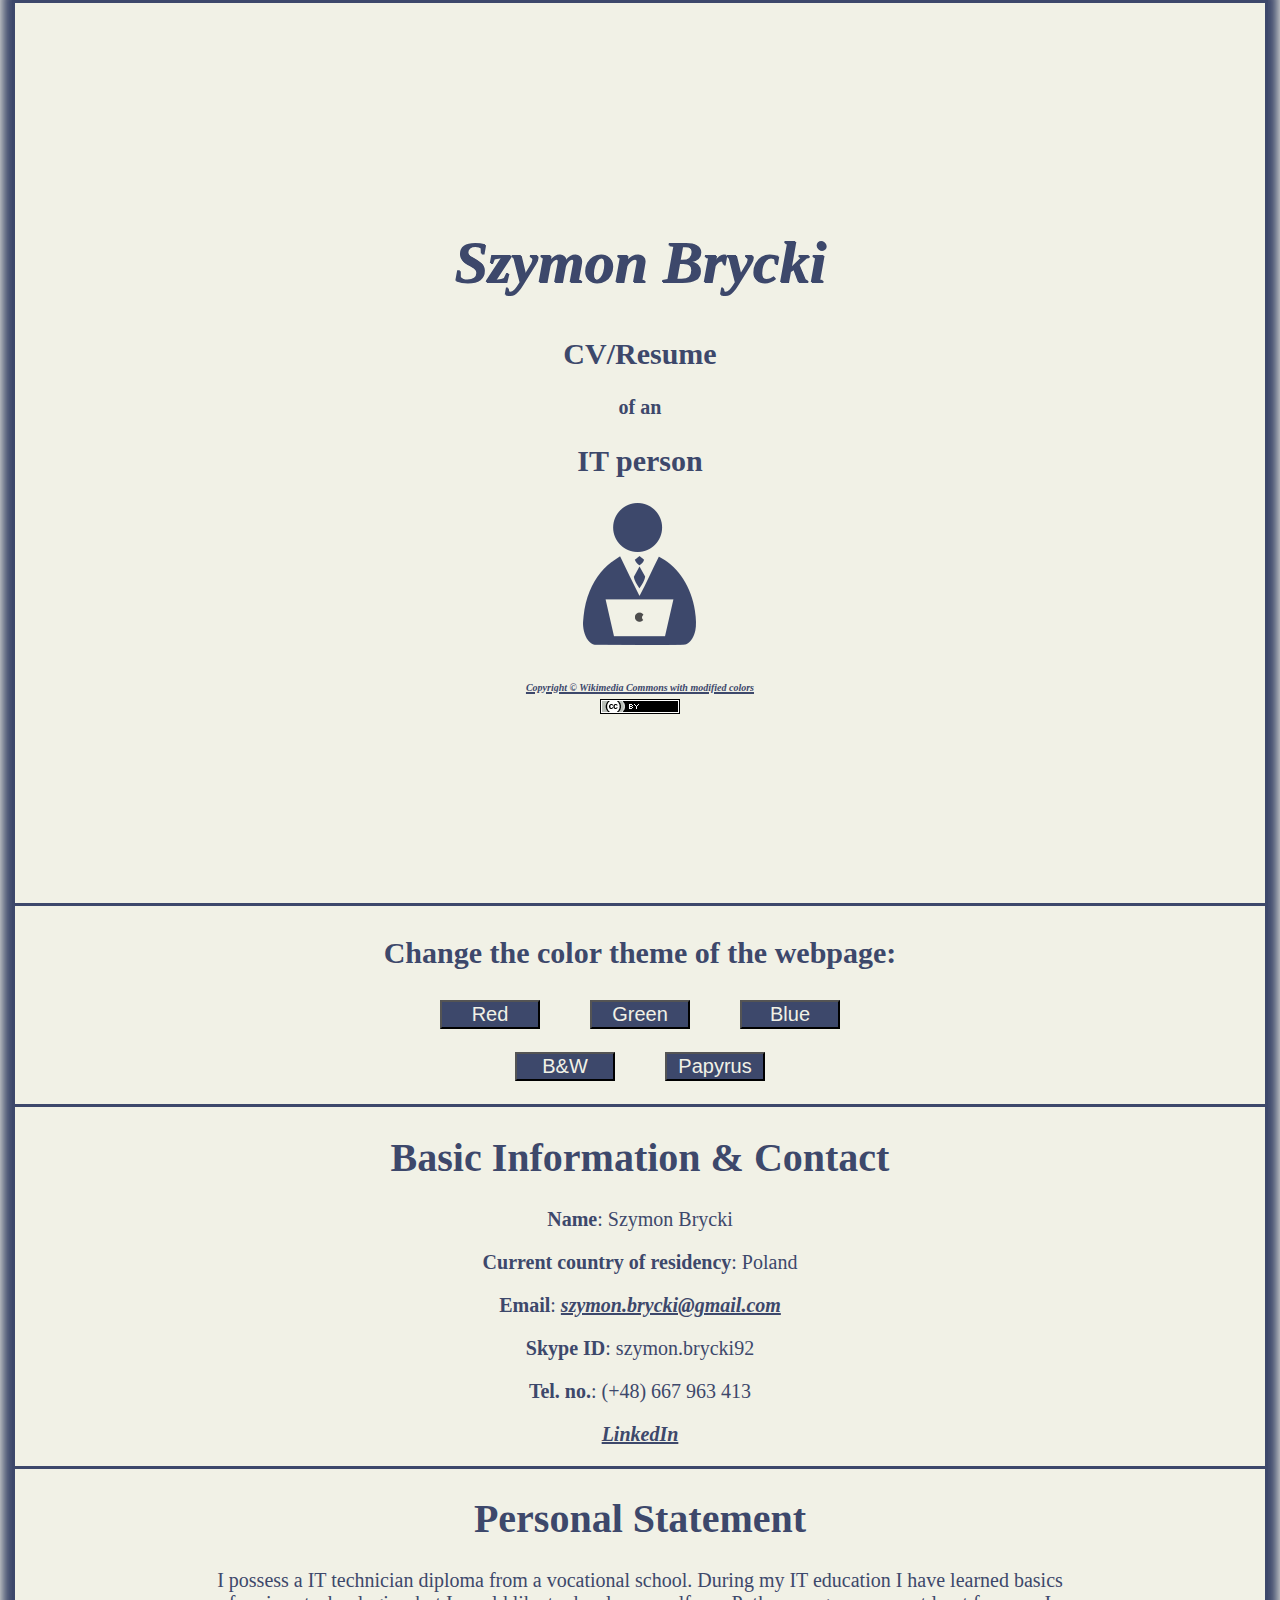
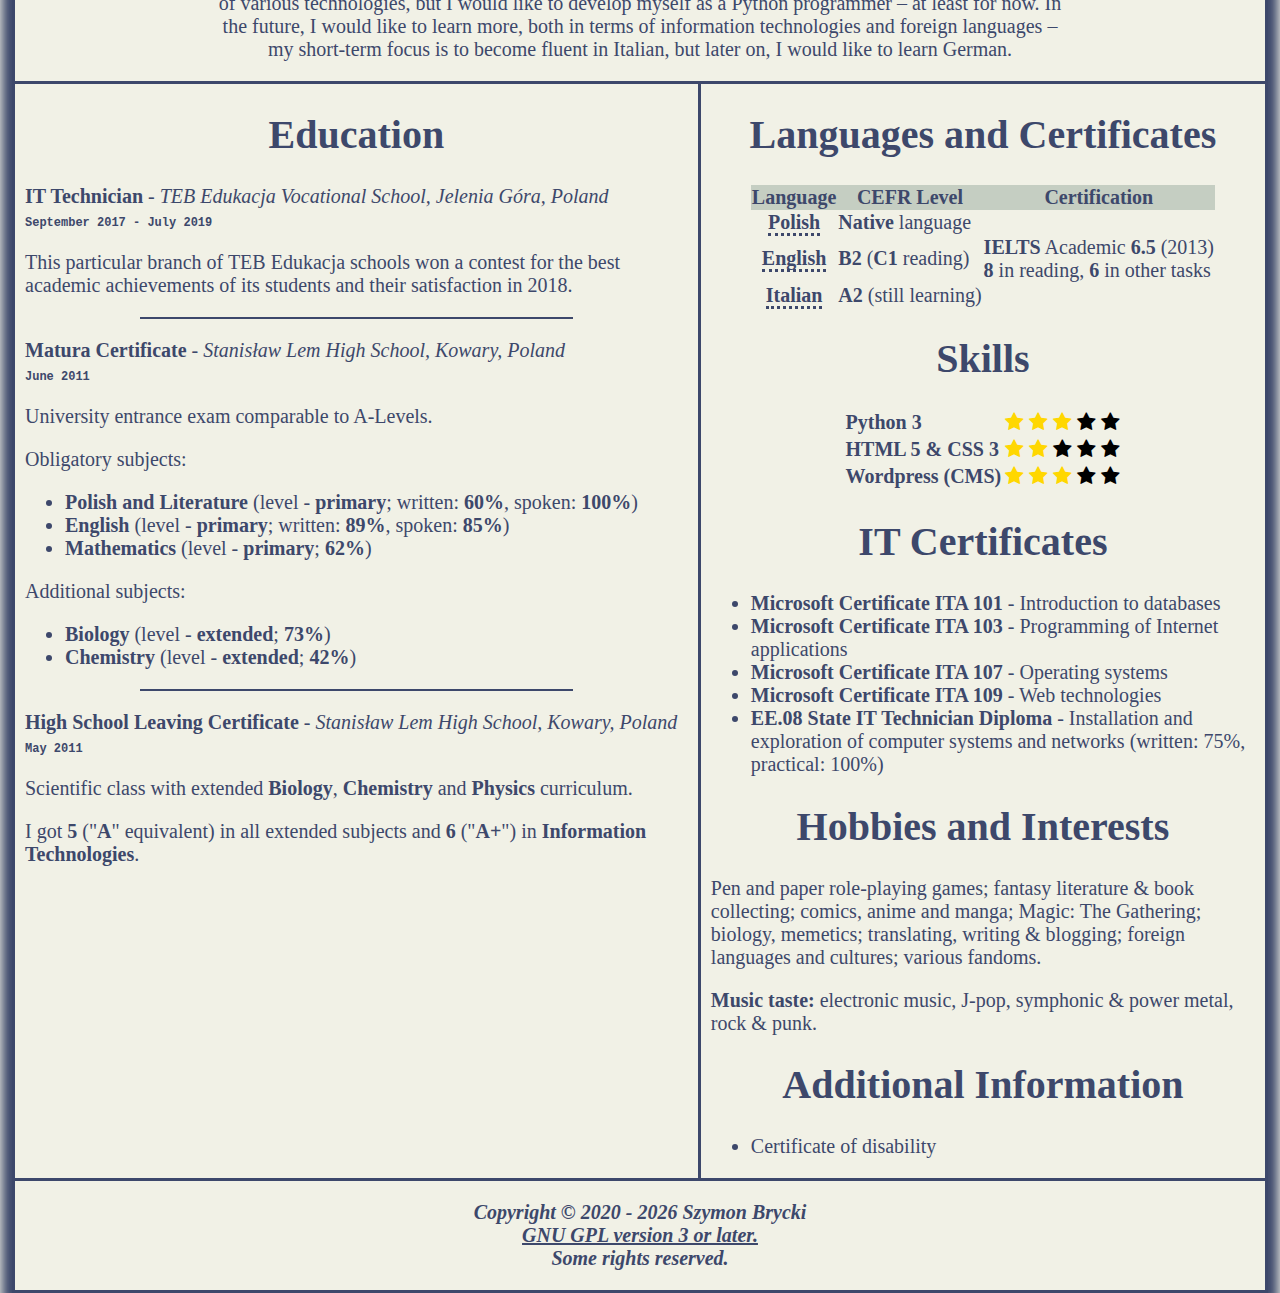
==== index.html @ acac0c93 "Ver 1.12.2" ====
<!DOCTYPE html>
<html lang="en">
	
	<head>
	
		<meta charset="UTF-8">
		<meta name="author" content="Szymon Brycki">
		
		<title>Szymon Brycki - CV/Resume</title>
		<meta name="description" content="Szymon Brycki's CV/resume and website">
		<meta name="keywords" content="CV, Resume, Szymon Brycki, IT person, IT technician, IT, computing, programming">
		
		<meta name="viewport" content="width=device-width, initial-scale=1.0">
		
		<link rel="stylesheet" href="style.css">
		<link rel="shortcut icon" href="IMG/favicon.png">
	
	</head>
	
	<body>
		
		<div class="auto-div">
			<div class="myheader">
				<div class="myheader2">
					<h1>Szymon Brycki</h1>
					<h2>CV/Resume</h2>
					<p><b>of an</b></p>
					<h2>IT person</h2> 
					<img id="myImage" src="IMG/Employee_good_colors_v2.png">
					<br>
					<br>
					<a href="https://commons.wikimedia.org/wiki/File:Employee.svg"><span class="small-text">Copyright © Wikimedia Commons with modified colors</span></a>
					<br>
					<a href="https://creativecommons.org/licenses/by/4.0/"><img src="IMG/license.png"></a>
				</div>
			</div>
			
			<div class="buttons">
				
				<h2><p align="center">Change the color theme of the webpage:</p></h2>
				
				<div class="buttons-center">
	 
					<button class="myButton" id="RedButton" onclick="changeRed()">Red</button></button>
					<button class="myButton" id="GreenButton" onclick="changeGreen()">Green</button>
					<button class="myButton" id="BlueButton" onclick="changeBlue()">Blue</button>

				</div>
				
				<br>
				
				<div class="buttons-center">
				
					<button class="myButton" id="BWButton" onclick="changeBW()">B&amp;W</button>
					<button class="myButton" id="PapyrusButton" onclick="changePapyrus()">Papyrus</button>
				
				</div>
				
				<script>
				
					function changeRed()
					{
						document.documentElement.style.setProperty('--bcolor', '#FFF4F3');
						document.documentElement.style.setProperty('--fcolor', '#800020');
						document.documentElement.style.setProperty('--thcolor', '#FF8588');
						document.getElementById("myImage").src = "IMG/Employee_good_colors_v_red.png";
					}
					
					function changeGreen()
					{
						document.documentElement.style.setProperty('--bcolor', '#DFF8D5');
						document.documentElement.style.setProperty('--fcolor', '#006400');
						document.documentElement.style.setProperty('--thcolor', '#00E600');
						document.getElementById("myImage").src = "IMG/Employee_good_colors_v_green.png";
					}
					
					function changeBlue()
					{
						document.documentElement.style.setProperty('--bcolor', '#F1F1E6');
						document.documentElement.style.setProperty('--fcolor', '#3D486B');
						document.documentElement.style.setProperty('--thcolor', '#C5CEC2');
						document.getElementById("myImage").src = "IMG/Employee_good_colors_v_blue.png";
					}
					
					function changeBW()
					{
						document.documentElement.style.setProperty('--bcolor', 'white');
						document.documentElement.style.setProperty('--fcolor', 'black');
						document.documentElement.style.setProperty('--thcolor', 'lightgray');
						document.getElementById("myImage").src = "IMG/Employee_good_colors_vBW.png";
					}
					
					function changePapyrus()
					{
						document.documentElement.style.setProperty('--bcolor', '#ffff67');
						document.documentElement.style.setProperty('--fcolor', '#606060'); 
						document.documentElement.style.setProperty('--thcolor', '#f1f286');
						document.getElementById("myImage").src = "IMG/Employee_good_colors_v_papyrus.png";
					}
				</script>
				
				<br>
			
			</div>
			
			<div class="basic-info">
				<h1 align="center">Basic Information & Contact</h1>
				
				<div align="center">
					<p><b>Name</b>: Szymon Brycki</p>
					<p><b>Current country of residency</b>: Poland</p>
					<p><b>Email</b>: <a href="mailto:szymon.brycki@gmail.com">szymon.brycki@gmail.com</a></p>
					<p><b>Skype ID</b>: szymon.brycki92 </p>
					<p><b>Tel. no.</b>: (+48) 667 963 413 </p> 
					<p><b><a href="https://www.linkedin.com/in/szymon-brycki-3bb90572/">LinkedIn</a></b></p>
				</div>
			</div>

			<div class="career-goals">
				<h1>Personal Statement</h1>
				<p>I possess a IT technician diploma from a vocational school. During my IT education I have learned basics of various technologies, but I would like to develop myself as a Python programmer – at least for now. In the future, I would like to learn more, both in terms of information technologies and foreign languages – my short-term focus is to become fluent in Italian, but later on, I would like to learn German.</p>
			</div>   
			
			<div class="container">
					<div id="main-part" class="divs-equal">
						<div class="div-padding">
							<h1>Education</h1>
							<p><b>IT Technician</b> - <i>TEB Edukacja Vocational School, Jelenia Góra, Poland</i><br>
							<span class="span-date">September 2017 - July 2019</span></p>
							<p>This particular branch of TEB Edukacja schools won a contest for the best academic achievements of its students and their satisfaction in 2018.</p>
							<hr>
							<p><b>Matura Certificate</b> - <i>Stanisław Lem High School, Kowary, Poland</i><br>
							<span class="span-date">June 2011</span></p>
							<p>University entrance exam comparable to A-Levels.<p>
							<p> Obligatory subjects:</p>
							<ul>
								<li><b>Polish and Literature</b> (level - <b>primary</b>; written: <b>60%</b>, spoken: <b>100%</b>)</li>
								<li><b>English</b> (level - <b>primary</b>; written: <b>89%</b>, spoken: <b>85%</b>)</li>
								<li><b>Mathematics</b> (level - <b>primary</b>; <b>62%</b>)</li>
							</ul>
							<p>Additional subjects:</p>
							<ul>
								<li><b>Biology</b> (level - <b>extended</b>; <b>73%</b>) </li>
								<li><b>Chemistry</b> (level - <b>extended</b>; <b>42%</b>)</li>
							</ul>
							<hr>
							<p><b>High School Leaving Certificate</b> - <i>Stanisław Lem High School, Kowary, Poland</i><br>
							<span class="span-date">May 2011</span></p>
							<p>Scientific class with extended <b>Biology</b>, <b>Chemistry</b> and <b>Physics</b> curriculum.</p>
							<p>I got <b>5</b> ("<b>A</b>" equivalent) in all extended subjects and <b>6</b> ("<b>A+</b>") in <b>Information Technologies</b>.</p>
							<!--BELOW GOES TEXT-->
						</div>
					</div>

					<div id="additional-part" class="divs-equal">
						<div class="div-padding">
							<h1>Languages and Certificates</h1>
							
							<!-- td order: language, CEFR, (possible) certificates -->
							<table class="center-table no-space">
								<tr>
									<th class="center-inside-table"><b>Language</b></th>
									<th class="center-inside-table"><b>CEFR Level</b></th>
									<th class="center-inside-table"><b>Certification</b></th>
								</tr>
								<tr>
									<td class="center-inside-table"><b><span class="language-info" title="I know approximatelly 40 000 words.">Polish</span></b></td>
									<td><b>Native</b> language</td>
									<td> </td>
								</tr>
								<tr>
									<td class="center-inside-table"><b><span class="language-info" title="Actively I know around 7 000 - 8 000 words. When it comes to reading, I understand slightly more than 10 000.">English</span></b></td>
									<td><b>B2</b> (<b>C1</b> reading)</td>
									<td><b>IELTS</b> Academic <b>6.5</b> (2013) <br> <b>8</b> in reading, <b>6</b> in other tasks</td>
								</tr>
								<tr>
									<td class="center-inside-table"><b><span class="language-info" title="I know circa 1 000 most common words.">Italian</span></b></td>
									<td><b>A2</b> (still learning)</td>
									<td> </td>
								</tr>
							</table>
							
							<h1>Skills</h1>
	
							<table class="center-table">
								<tr>
									<td><b>Python 3</b></td>
									<td>
										<span class="fa fa-star checked"></span>
										<span class="fa fa-star checked"></span>
										<span class="fa fa-star checked"></span>
										<span class="fa fa-star"></span>
										<span class="fa fa-star"></span> 
									</td>
								</tr>
								<tr>
									<td><b>HTML 5 & CSS 3</b></td>
									<td>
										<span class="fa fa-star checked"></span>
										<span class="fa fa-star checked"></span>
										<span class="fa fa-star"></span>
										<span class="fa fa-star"></span>
										<span class="fa fa-star"></span>
									</td>
								</tr>
								<tr>
									<td><b>Wordpress (CMS)</b></td>
									<td>
										<span class="fa fa-star checked"></span>
										<span class="fa fa-star checked"></span>
										<span class="fa fa-star checked"></span>
										<span class="fa fa-star"></span>
										<span class="fa fa-star"></span>
									</td>
								</tr>
							</table>

							
							<h1>IT Certificates</h1>
							<ul>
								<li><b>Microsoft Certificate ITA 101</b> - Introduction to databases</li>
								<li><b>Microsoft Certificate ITA 103</b> - Programming of Internet applications</li>
								<li><b>Microsoft Certificate ITA 107</b> - Operating systems</li>
								<li><b>Microsoft Certificate ITA 109</b> - Web technologies</li>
								<li><b>EE.08 State IT Technician Diploma</b> - Installation and exploration of computer systems and networks (written: 75%, practical: 100%)</li>
							</ul>
							
							<h1>Hobbies and Interests</h1>
							<p>Pen and paper role-playing games; fantasy literature & book collecting; comics, anime and manga; Magic: The Gathering; biology, memetics; translating, writing & blogging; foreign languages and cultures; various fandoms.</p>
							<p><b>Music taste:</b> electronic music, J-pop, symphonic & power metal, rock & punk.</p>
							
							<h1>Additional Information</h1>
							<ul>
								<li>Certificate of disability</li>
							</ul>
							
						</div>	
					</div>
				 
			</div>
			
			<div class="break">
				
			</div>
			
			<div class="copyrights">
				<p>Copyright © 2020 - <script> data = new Date(); document.write(data.getFullYear());</script> Szymon Brycki
				<br>
				<a href="https://github.com/SzymonBrycki/My-CV">GNU GPL version 3 or later.</a>
				<br>				
				Some rights reserved. </p>
			</div>
			
		</div>		
		
	</body>
</html>
---- style.css ----
@import "https://cdnjs.cloudflare.com/ajax/libs/font-awesome/4.7.0/css/font-awesome.min.css";

:root
{
	/* background color */
	--bcolor: #F1F1E6;
	/* front color */
	--fcolor: #3D486B;
	/* th (table header) color */
	--thcolor: #C5CEC2;
}

body
{
	background-color: var(--bcolor);
	color: var(--fcolor);
	margin: 0;
	padding: 0;
	font-size: 20px;
}

.auto-div
{
	margin-left: auto;
	margin-right: auto;
	width: 1250px;
	border: 3px solid var(--fcolor);
	box-shadow: 0 0 10px 10px var(--fcolor);
}

h1
{
	text-align: center;
}

a:link
{
	color: var(--fcolor);
	font-weight: bold;
	font-style: italic;
}

a:visited
{
	color: var(--fcolor);
}

.small-text
{
	font-size: 10px;
}

hr
{
	border: 1px solid var(--fcolor);
	width: 65%;
	
}

div.myheader
{
	text-align: center;
	top: 0; 
	right: 0;
	left: 0;
	min-height: 100vh;
	display: flex;
	align-items: center;
	justify-content: center;
}
	
div.myheader2
{
	max-width: 75vh;
}

div.myheader h1
{
	font-style: italic;
	font-weight: bold;
	font-size: 60px;
	text-shadow: 1px 1px var(--fcolor);
}

.center-span
{
	text-align: center;
}

.copyrights
{
	border-top-style: solid;
	border-top-color: var(--fcolor);
	border-top-width: 3px;
	text-align: center;
	font-weight: bold;
	font-style: italic;
	width: 100%;
	
}

.career-goals
{
	text-align: center;
	
	border-bottom-style: solid;
	border-bottom-color: var(--fcolor);
	border-bottom-width: 3px;
	
	padding-left: 200px;
	padding-right: 200px;
}

.basic-info
{
	border-top-style: solid;
	border-top-color: var(--fcolor);
	border-top-width: 3px;
	
	border-bottom-style: solid;
	border-bottom-color: var(--fcolor);
	border-bottom-width: 3px;
}

.container
{
	display: table;
	border-collapse: separate;
}

.divs-equal
{
	display: table-cell;
}

.div-padding
{
	padding-left: 10px;
	padding-right: 10px;
}

#main-part
{
	width: 55vw;
	border-right-style: solid;
	border-right-color: var(--fcolor);
	border-right-width: 3px;
	height: 100vh;
}

#additional-part
{
	width: 45vw;
	height: 100vh;
}

.span-date
{
	font-family: Courier New;
	font-size: 12px;
	font-weight: bold;
}

table.no-space
{
	border-spacing: 0; 
	border-collapse: collapse;
}

.center-table
{
	margin-left: auto;
	margin-right: auto;
}

th
{
	background-color: var(--thcolor);
}

.center-inside-table
{
	text-align: center;
}

.fa-star
{
	color: black;
}

.checked
{
	color: gold;
}

.language-info
{
	cursor: help;
	border-bottom-width: 3px;
	border-bottom-style: dotted;
	border-bottom-color: var(--fcolor);
}

.buttons
{
	border-top-style: solid;
	border-top-color: var(--fcolor);
	border-top-width: 3px;
}

.buttons-center
{
	display: flex;
	align-items: center;
	justify-content: center;
	margin-left: auto;
	margin-right: auto;
}

.myButton
{
	background-color: var(--fcolor);
	color: var(--bcolor);
	
	font-size: 20px;
	
	margin-left: 25px;
	margin-right: 25px;
	
	width: 100px;
}

.myButton:hover
{
	background-color: var(--bcolor);
	color: var(--fcolor);
}

footer
{
	flex: 0 0 300px;
}

.break
{
	width: 100%;
	background-color: var(--bcolor);
	bottom: 0px;

}

/*
 * *****************************************
 *  !!! MOBILE BELOW !!!
 * *****************************************
 * */

@media only screen and (max-width: 800px)
{
	.auto-div
	{
		margin-left: none;
		margin-right: none;
		width: auto;
		border: none;
		box-shadow: none;
	}

	div.myheader h1
	{
		font-size: 9vw;
	}

	div.myheader h2
	{
		font-size: 5vw;
	}
	
	.container
	{
		display: flex;
		flex-direction: column;
	}
	
	#main-part
	{
		width: 100vw;
		border-right-style: none;
		height: auto;
	}
	
	#additional-part
	{
		width: 100vw;
		height: auto;
	}
	
	.career-goals
	{
		padding-left: 10px;
		padding-right: 10px;
	}
	
	.copyrights
    {
        bottom: 0px;
        width: 100%;
    }
}	
	
@media only screen and (min-width: 801px) and (max-width: 1249px)
{
	.auto-div
	{
		margin-left: none;
		margin-right: none;
		width: auto;
	}
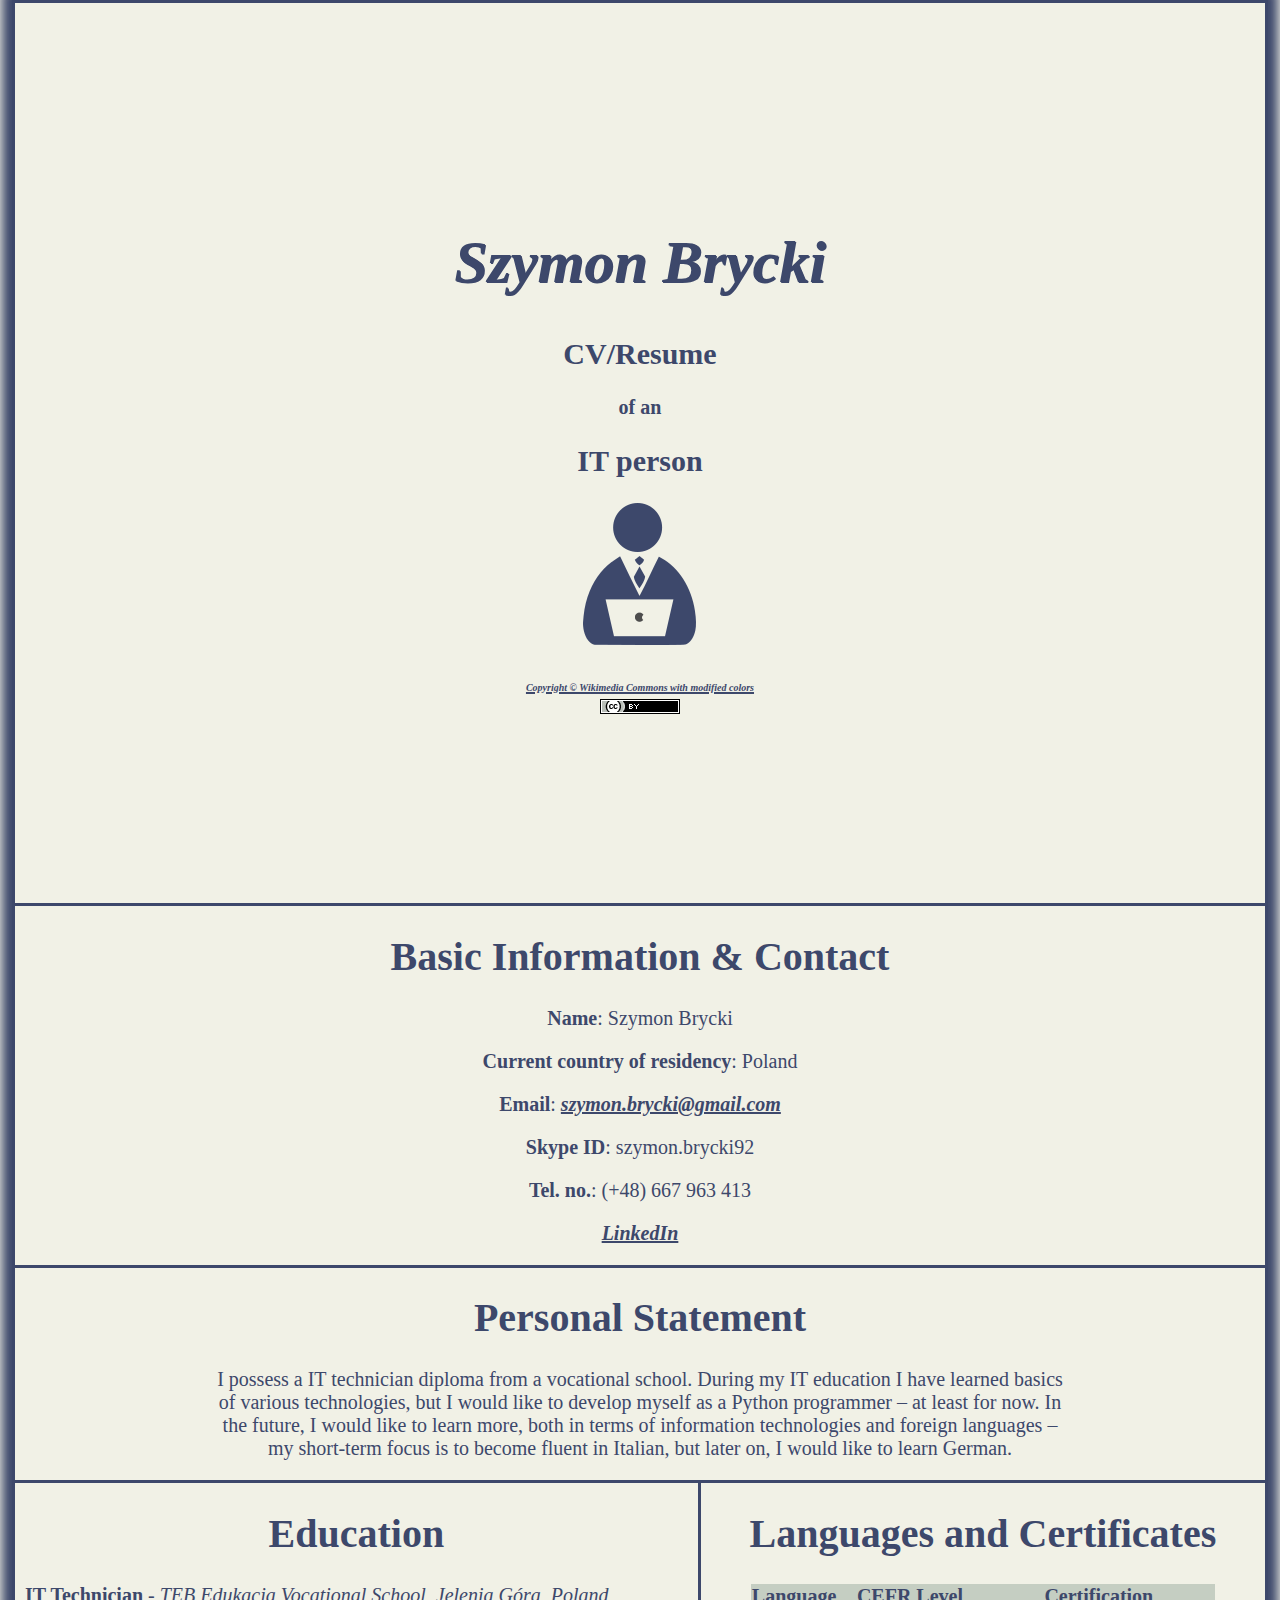
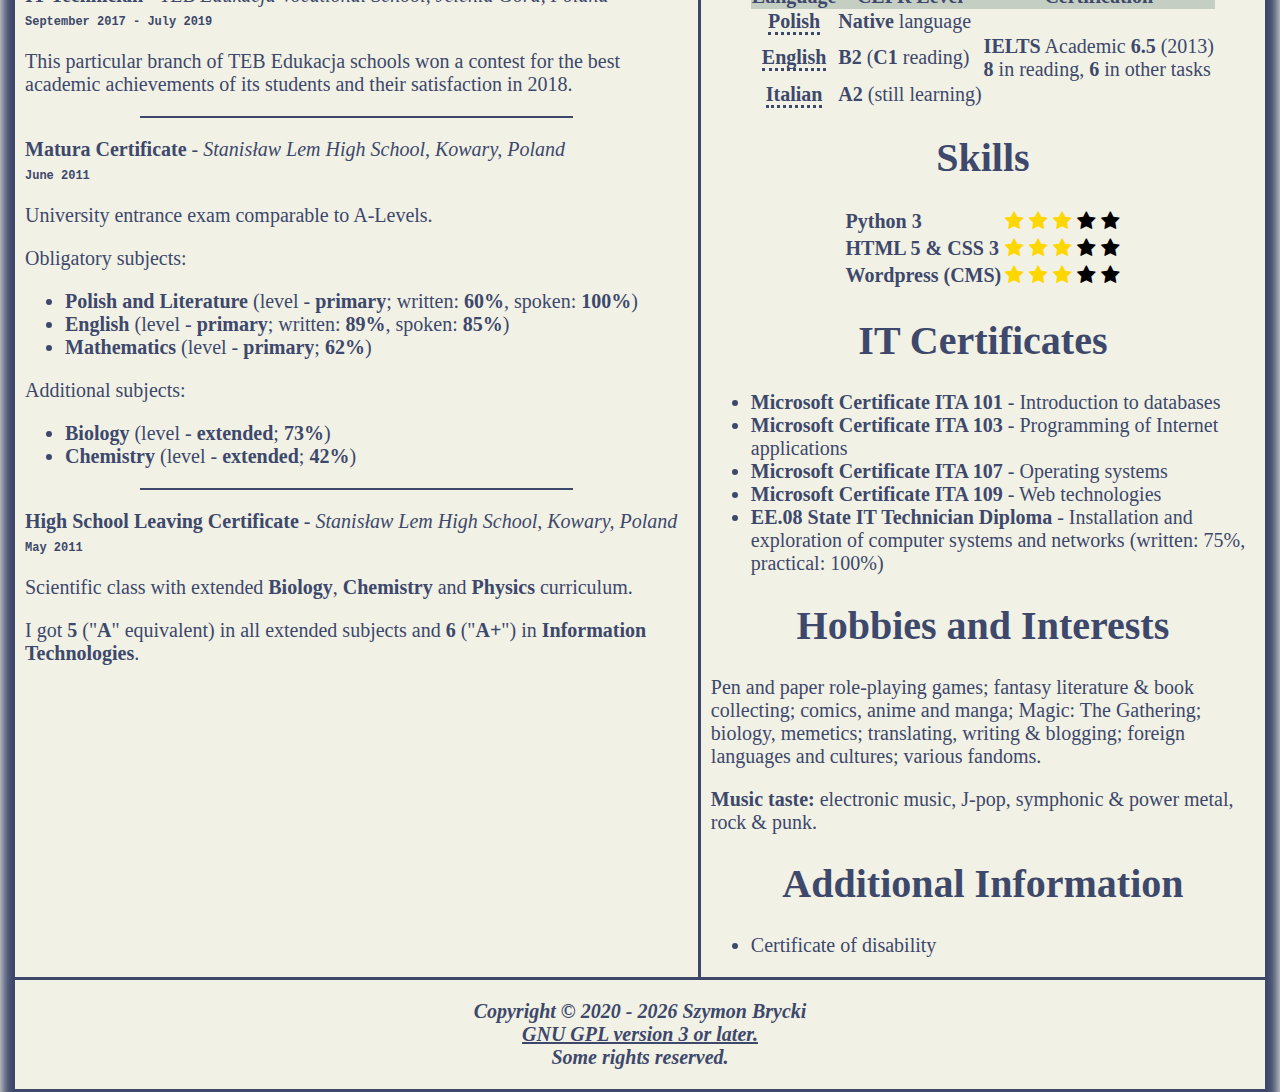
==== commit cb2284e4: "Add files via upload" ====
--- a/index.html
+++ b/index.html
@@ -35,6 +35,7 @@
 				</div>
 			</div>
 			
+			<!--
 			<div class="buttons">
 				
 				<h2><p align="center">Change the color theme of the webpage:</p></h2>
@@ -102,6 +103,7 @@
 				<br>
 			
 			</div>
+			-->
 			
 			<div class="basic-info">
 				<h1 align="center">Basic Information & Contact</h1>
@@ -169,7 +171,7 @@
 									<td> </td>
 								</tr>
 								<tr>
-									<td class="center-inside-table"><b><span class="language-info" title="Actively I know around 7 000 - 8 000 words. When it comes to reading, I understand slightly more than 10 000.">English</span></b></td>
+									<td class="center-inside-table"><b><span class="language-info" title="Actively I know around 7 000 - 8 000 words. When it comes to reading, I understand slightly more than 15 000.">English</span></b></td>
 									<td><b>B2</b> (<b>C1</b> reading)</td>
 									<td><b>IELTS</b> Academic <b>6.5</b> (2013) <br> <b>8</b> in reading, <b>6</b> in other tasks</td>
 								</tr>
@@ -198,7 +200,7 @@
 									<td>
 										<span class="fa fa-star checked"></span>
 										<span class="fa fa-star checked"></span>
-										<span class="fa fa-star"></span>
+										<span class="fa fa-star checked"></span>
 										<span class="fa fa-star"></span>
 										<span class="fa fa-star"></span>
 									</td>
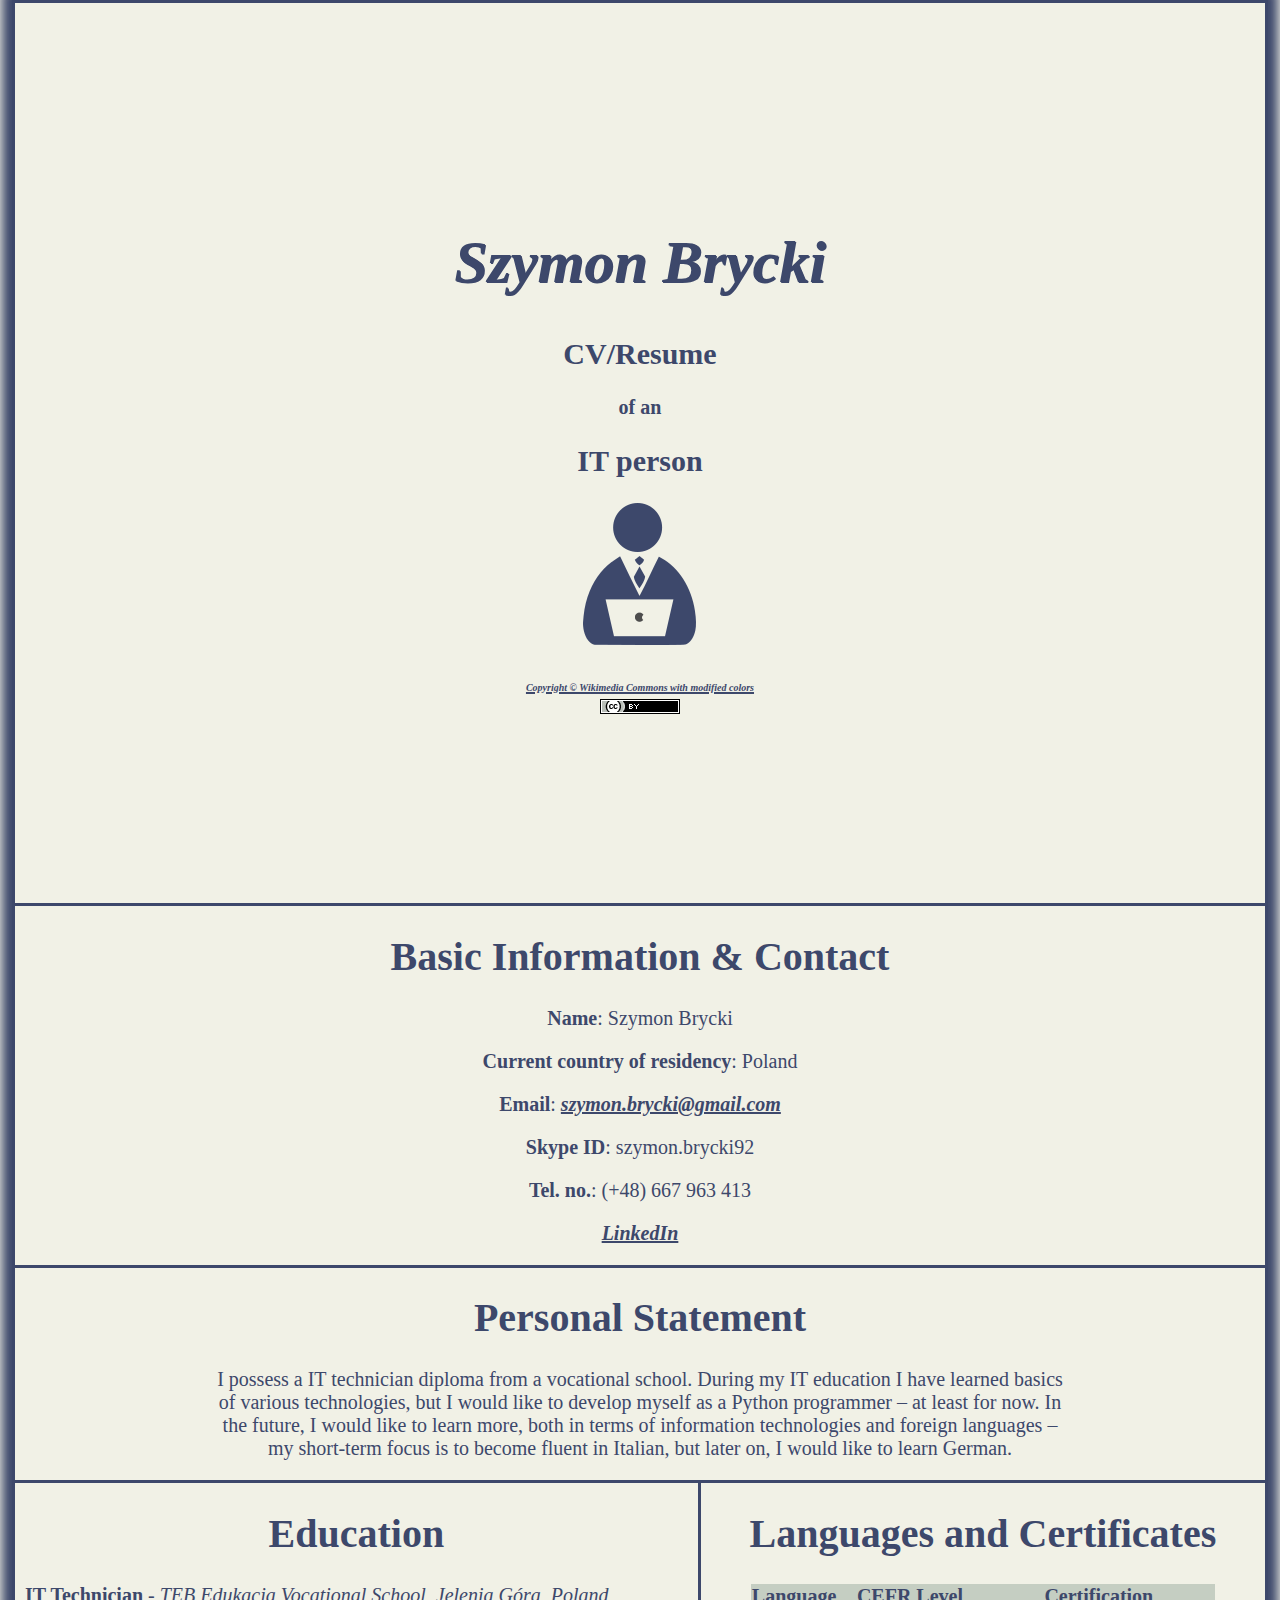
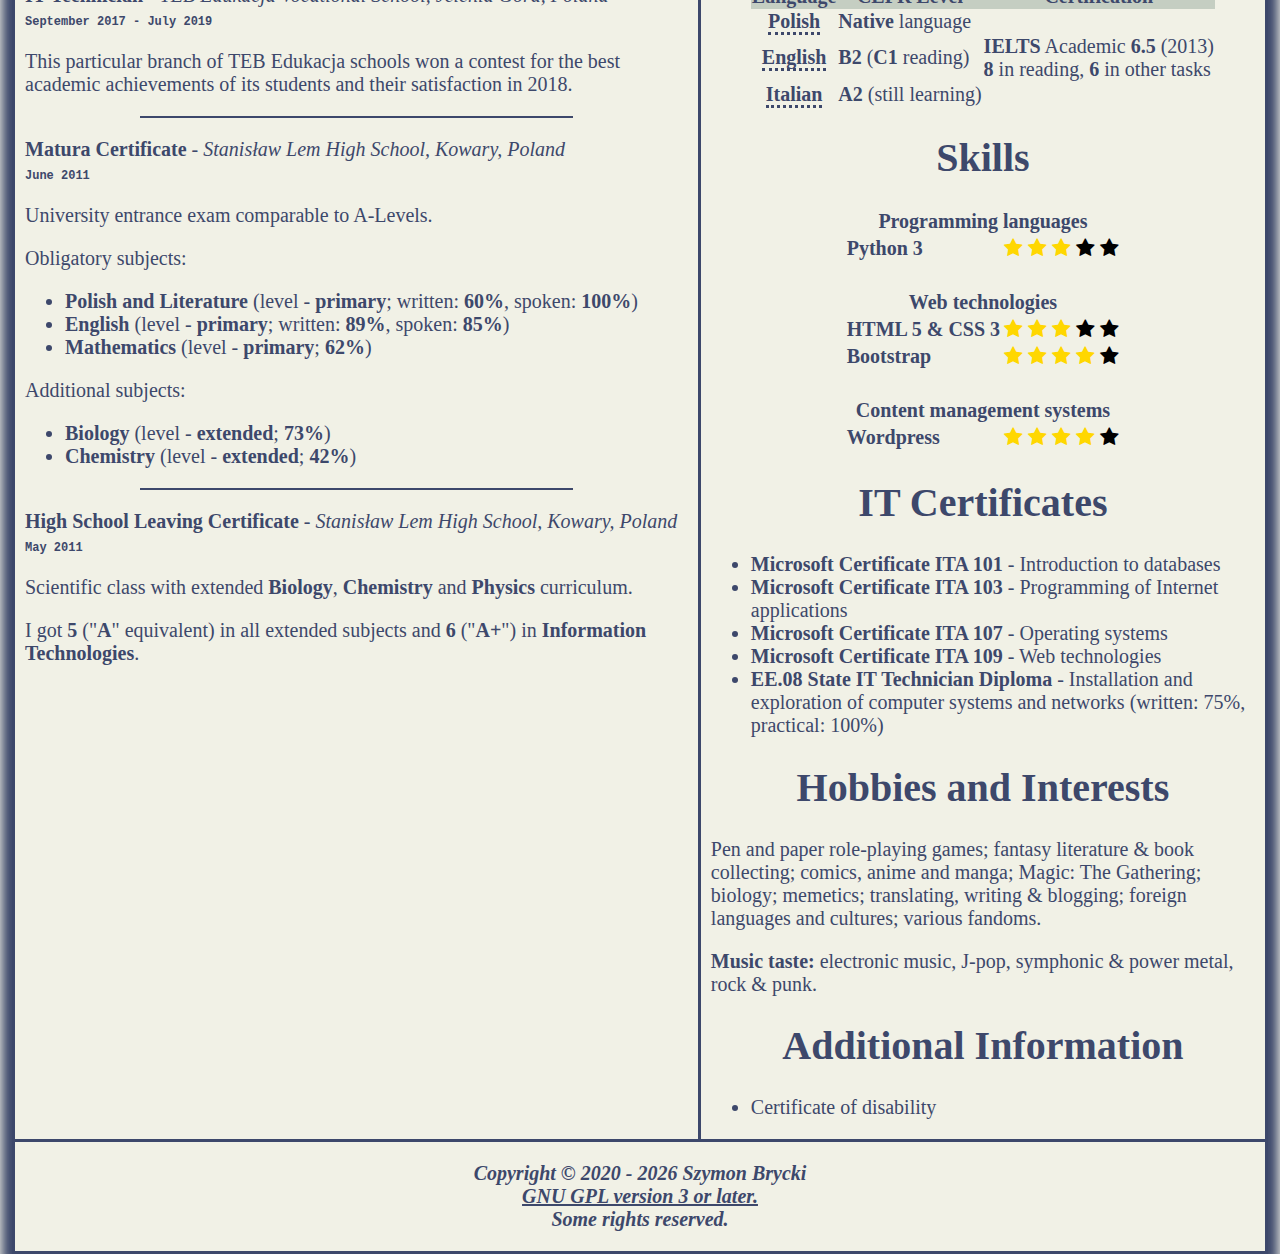
==== commit 1bc88772: "Ver 1.12.3" ====
--- a/index.html
+++ b/index.html
@@ -185,6 +185,11 @@
 							<h1>Skills</h1>
 	
 							<table class="center-table">
+								
+								<tr>
+									<td colspan="2" class="table-center-text"><b>Programming languages</b></td>
+								</tr>
+								
 								<tr>
 									<td><b>Python 3</b></td>
 									<td>
@@ -195,6 +200,15 @@
 										<span class="fa fa-star"></span> 
 									</td>
 								</tr>
+								
+								<tr>
+									<td><br></td>
+								</tr>
+								
+								<tr>
+									<td colspan="2" class="table-center-text"><b>Web technologies</b></td>
+								</tr>
+								
 								<tr>
 									<td><b>HTML 5 & CSS 3</b></td>
 									<td>
@@ -205,16 +219,37 @@
 										<span class="fa fa-star"></span>
 									</td>
 								</tr>
-								<tr>
-									<td><b>Wordpress (CMS)</b></td>
-									<td>
-										<span class="fa fa-star checked"></span>
-										<span class="fa fa-star checked"></span>
-										<span class="fa fa-star checked"></span>
-										<span class="fa fa-star"></span>
-										<span class="fa fa-star"></span>
-									</td>
-								</tr>
+								
+								<tr>
+									<td><b>Bootstrap</b></td>
+									<td>
+										<span class="fa fa-star checked"></span>
+										<span class="fa fa-star checked"></span>
+										<span class="fa fa-star checked"></span>
+										<span class="fa fa-star checked"></span>
+										<span class="fa fa-star"></span>
+									</td>
+								</tr>
+								
+								<tr>
+									<td><br></td>
+								</tr>
+								
+								<tr>
+									<td colspan="2" class="table-center-text"><b>Content management systems</b></td>
+								</tr>
+								
+								<tr>
+									<td><b>Wordpress</b></td>
+									<td>
+										<span class="fa fa-star checked"></span>
+										<span class="fa fa-star checked"></span>
+										<span class="fa fa-star checked"></span>
+										<span class="fa fa-star checked"></span>
+										<span class="fa fa-star"></span>
+									</td>
+								</tr>
+								
 							</table>
 
 							
@@ -228,7 +263,7 @@
 							</ul>
 							
 							<h1>Hobbies and Interests</h1>
-							<p>Pen and paper role-playing games; fantasy literature & book collecting; comics, anime and manga; Magic: The Gathering; biology, memetics; translating, writing & blogging; foreign languages and cultures; various fandoms.</p>
+							<p>Pen and paper role-playing games; fantasy literature & book collecting; comics, anime and manga; Magic: The Gathering; biology; memetics; translating, writing & blogging; foreign languages and cultures; various fandoms.</p>
 							<p><b>Music taste:</b> electronic music, J-pop, symphonic & power metal, rock & punk.</p>
 							
 							<h1>Additional Information</h1>
--- a/style.css
+++ b/style.css
@@ -249,6 +249,28 @@
 
 }
 
+.table-center-text
+{
+	text-align: center;
+}
+
+/*
+ *******************************************
+ * !!! SCROLLBAR BELOW !!!
+ *******************************************  
+ *  */
+
+*::-webkit-scrollbar-thumb
+{
+	background-color: var(--fcolor);
+	border-radius: 10px;
+}
+
+*::-webkit-scrollbar-track
+{
+	background-color: var(--bcolor);
+}
+
 /*
  * *****************************************
  *  !!! MOBILE BELOW !!!
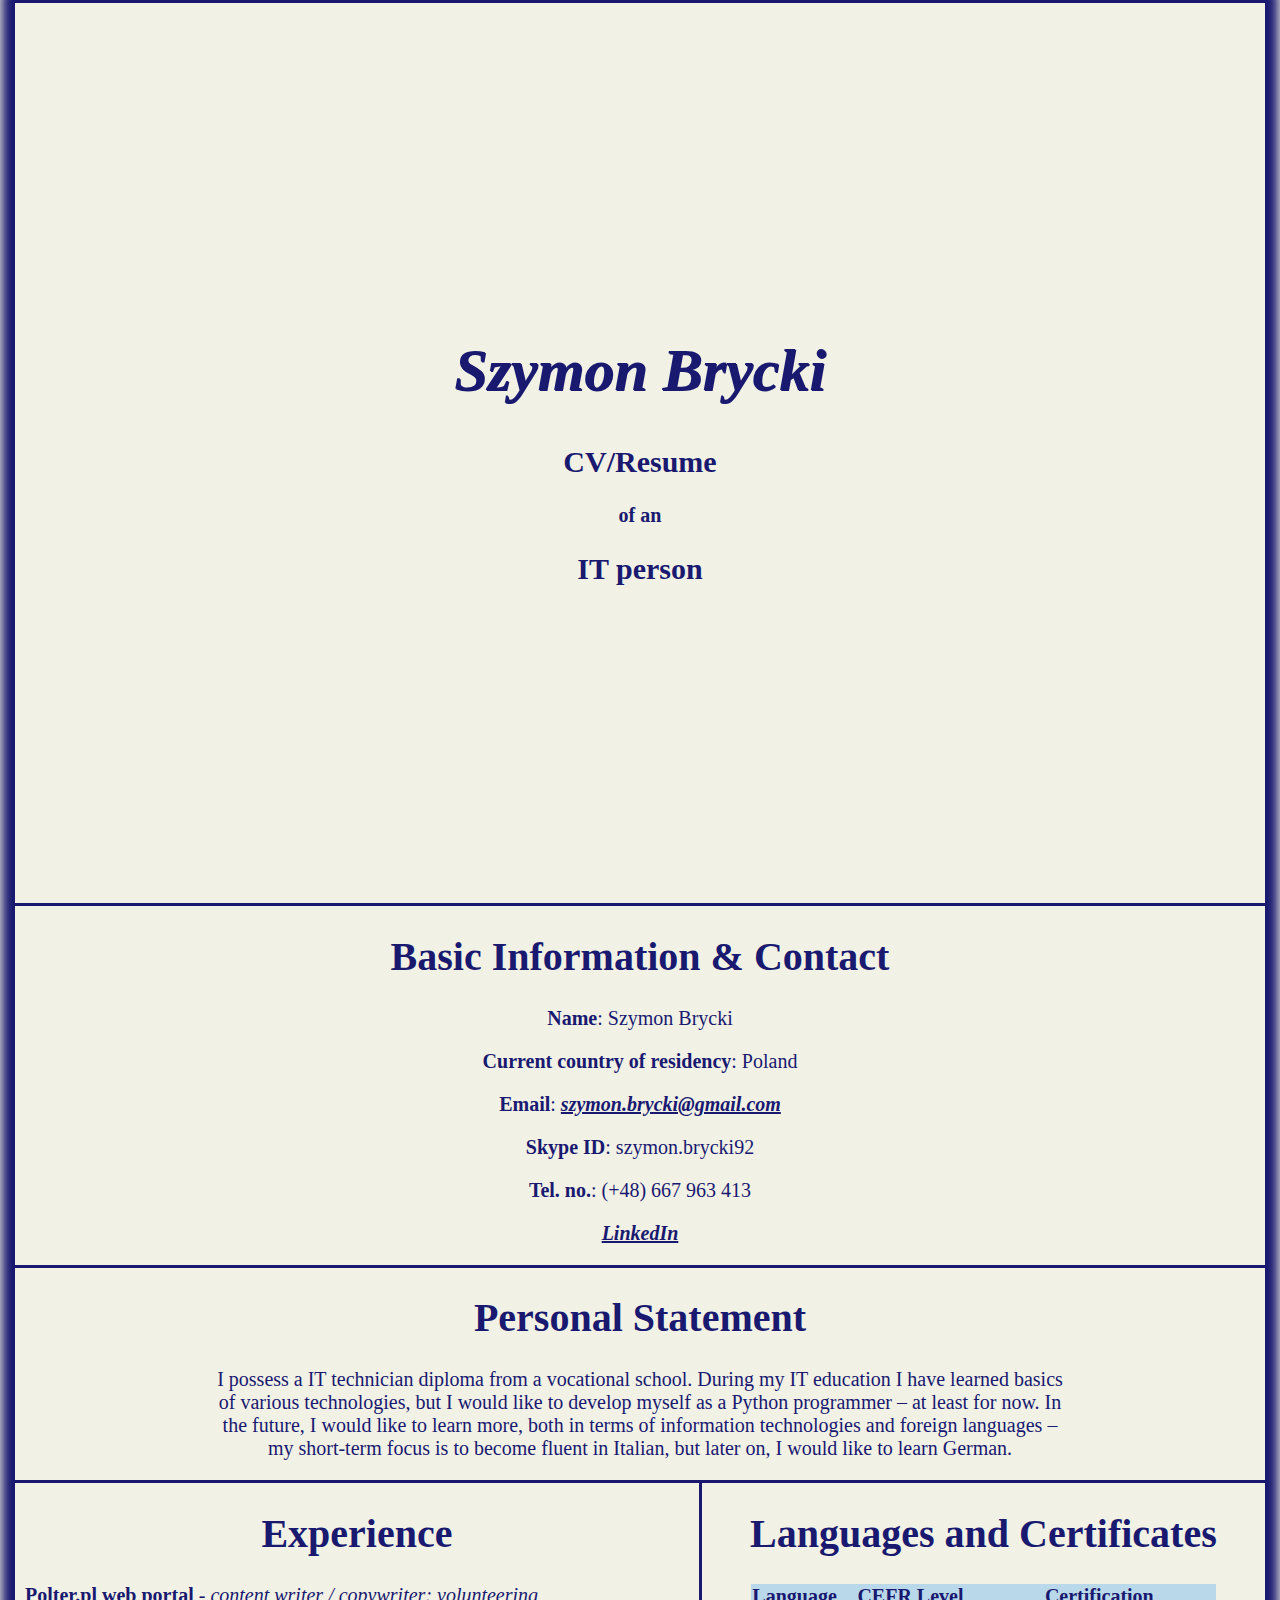
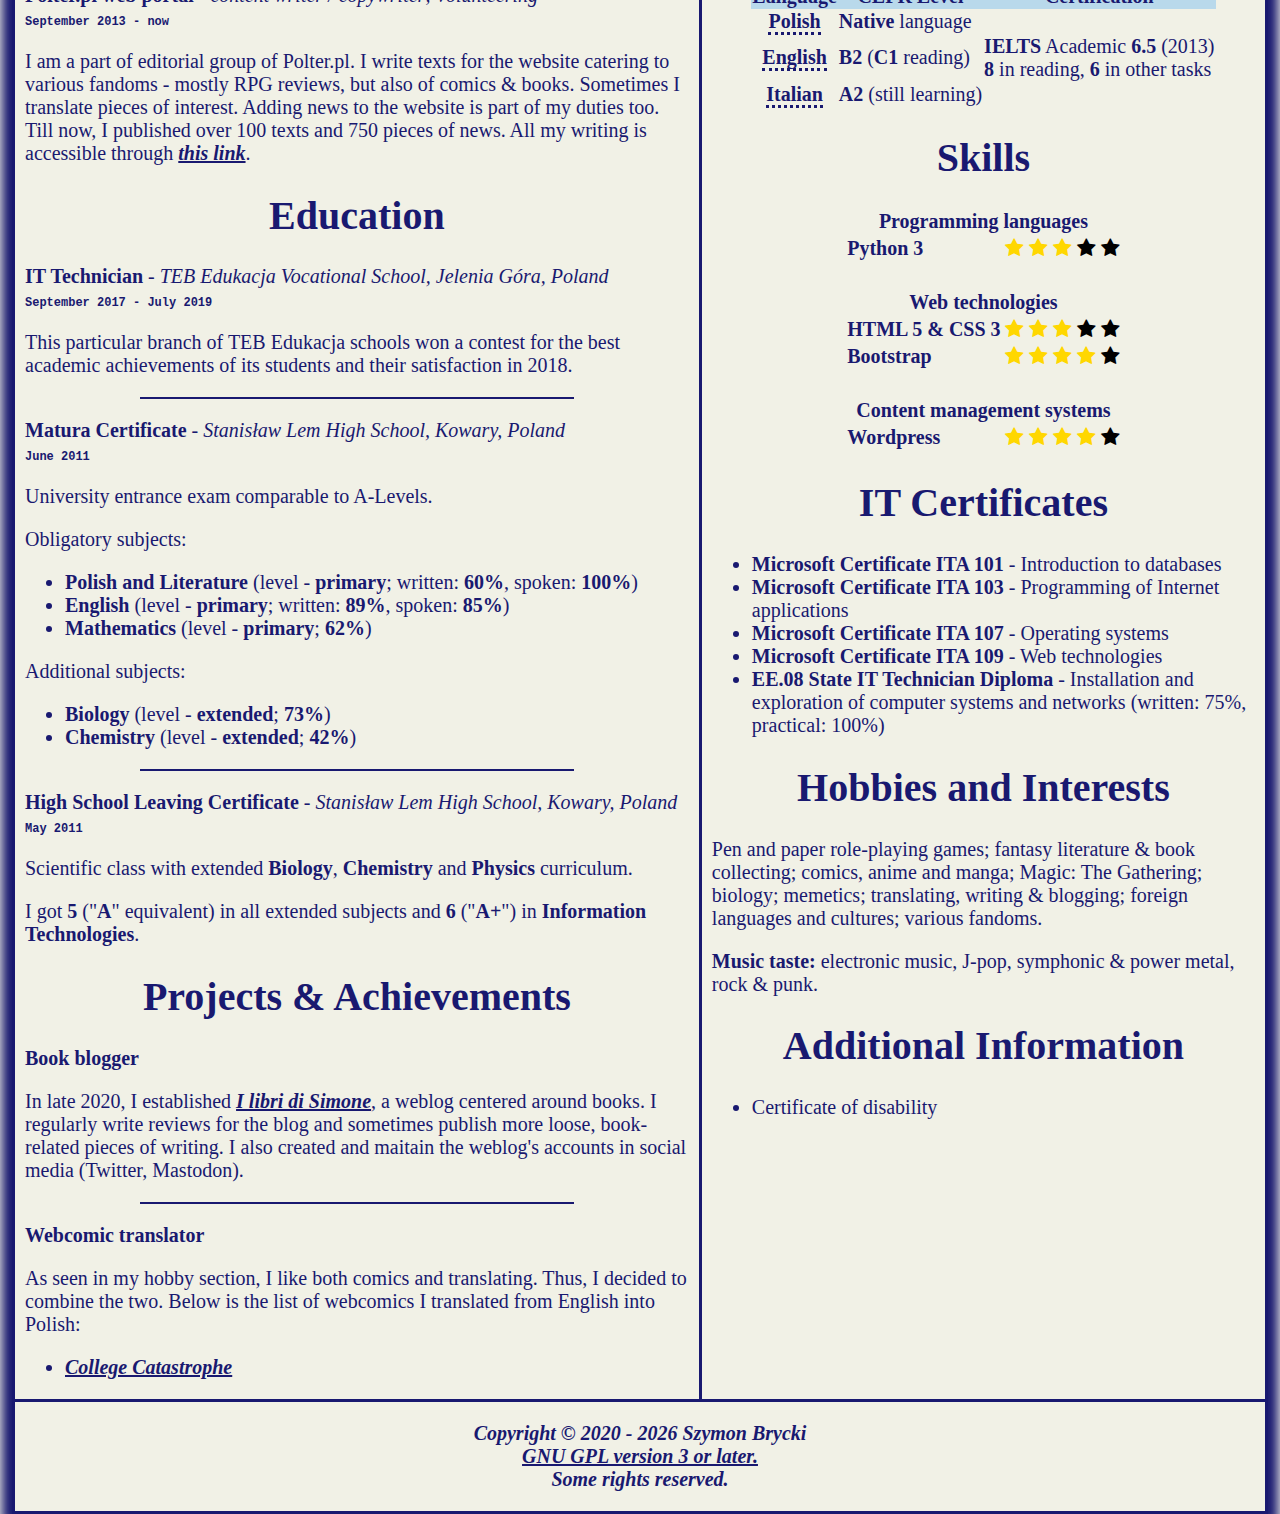
==== commit eeb00c2f: "Ver 1.12.4" ====
--- a/index.html
+++ b/index.html
@@ -13,7 +13,7 @@
 		<meta name="viewport" content="width=device-width, initial-scale=1.0">
 		
 		<link rel="stylesheet" href="style.css">
-		<link rel="shortcut icon" href="IMG/favicon.png">
+		<link rel="shortcut icon" href="IMG/favicon-v2.png">
 	
 	</head>
 	
@@ -26,12 +26,14 @@
 					<h2>CV/Resume</h2>
 					<p><b>of an</b></p>
 					<h2>IT person</h2> 
+					<!--
 					<img id="myImage" src="IMG/Employee_good_colors_v2.png">
 					<br>
 					<br>
 					<a href="https://commons.wikimedia.org/wiki/File:Employee.svg"><span class="small-text">Copyright © Wikimedia Commons with modified colors</span></a>
 					<br>
 					<a href="https://creativecommons.org/licenses/by/4.0/"><img src="IMG/license.png"></a>
+					-->
 				</div>
 			</div>
 			
@@ -126,6 +128,12 @@
 			<div class="container">
 					<div id="main-part" class="divs-equal">
 						<div class="div-padding">
+							
+							<h1>Experience</h1>
+							<p><b>Polter.pl web portal</b> - <i>content writer / copywriter; volunteering</i><br>
+							<span class="span-date">September 2013 - now</span></p>
+							<p>I am a part of editorial group of Polter.pl. I write texts for the website catering to various fandoms - mostly RPG reviews, but also of comics & books. Sometimes I translate pieces of interest. Adding news to the website is part of my duties too. Till now, I published over 100 texts and 750 pieces of news. All my writing is accessible through <a href="https://secure.polter.pl/user/view/user_id/15177.html">this link</a>.</p>
+							
 							<h1>Education</h1>
 							<p><b>IT Technician</b> - <i>TEB Edukacja Vocational School, Jelenia Góra, Poland</i><br>
 							<span class="span-date">September 2017 - July 2019</span></p>
@@ -151,6 +159,16 @@
 							<p>Scientific class with extended <b>Biology</b>, <b>Chemistry</b> and <b>Physics</b> curriculum.</p>
 							<p>I got <b>5</b> ("<b>A</b>" equivalent) in all extended subjects and <b>6</b> ("<b>A+</b>") in <b>Information Technologies</b>.</p>
 							<!--BELOW GOES TEXT-->
+					
+							<h1>Projects & Achievements</h1>
+							<p><b>Book blogger</b></p>
+							<p>In late 2020, I established <a href="https://libridisimone.wordpress.com/">I libri di Simone</a>, a weblog centered around books. I regularly write reviews for the blog and sometimes publish more loose, book-related pieces of writing. I also created and maitain the weblog's accounts in social media (Twitter, Mastodon).</p>
+							<hr>
+							<p><b>Webcomic translator</b></p>
+							<p>As seen in my hobby section, I like both comics and translating. Thus, I decided to combine the two. Below is the list of webcomics I translated from English into Polish:</p>
+							<ul>
+								<li><a href="https://www.tigerknight.com/cc/2000-11-10/pl">College Catastrophe</a></li>
+							</ul>
 						</div>
 					</div>
 
--- a/style.css
+++ b/style.css
@@ -4,10 +4,18 @@
 {
 	/* background color */
 	--bcolor: #F1F1E6;
+	
 	/* front color */
-	--fcolor: #3D486B;
+	--fcolor: #191970;
+	
+	/*new front color: #191970 */
+	/*old front color: #3D486B */
+	
 	/* th (table header) color */
-	--thcolor: #C5CEC2;
+	--thcolor: #B9D9EB;
+	
+	/*new th color: #4B9CD3 */
+	/*old th color: #C5CEC2 */
 }
 
 body
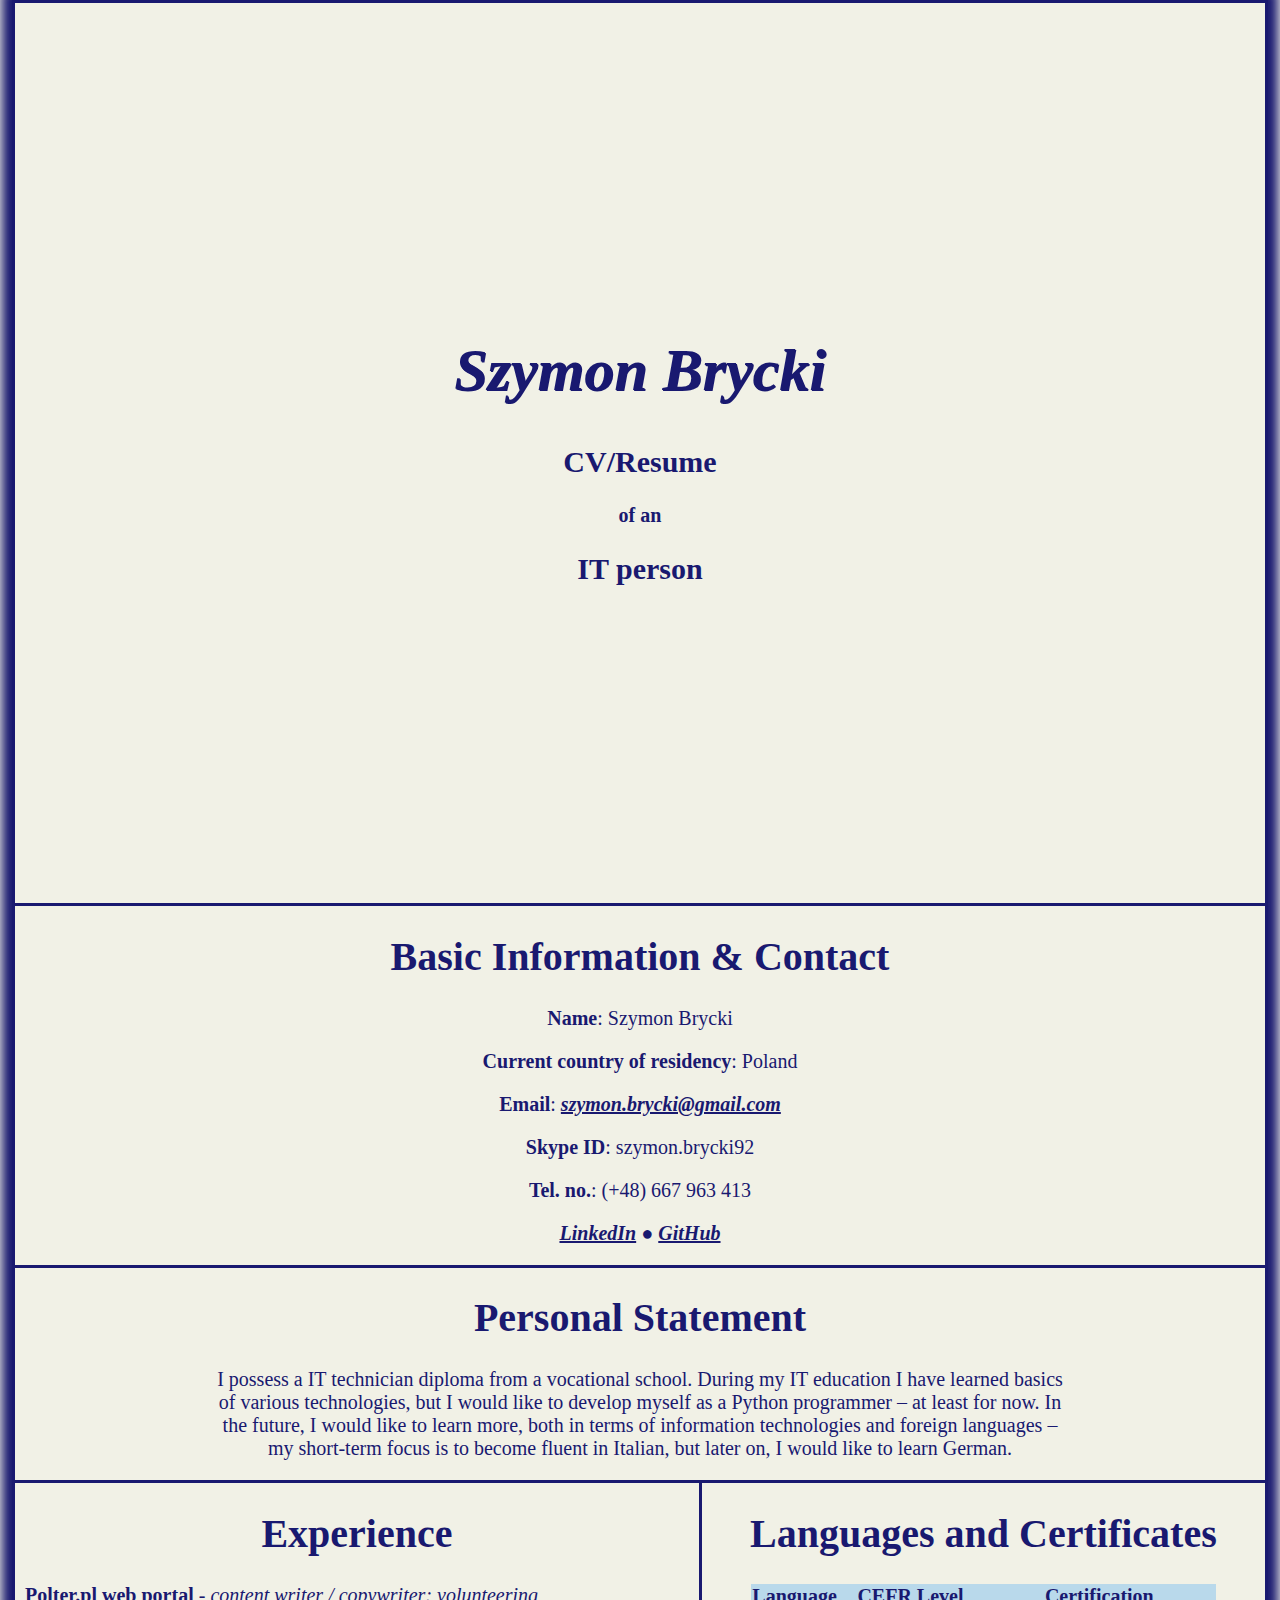
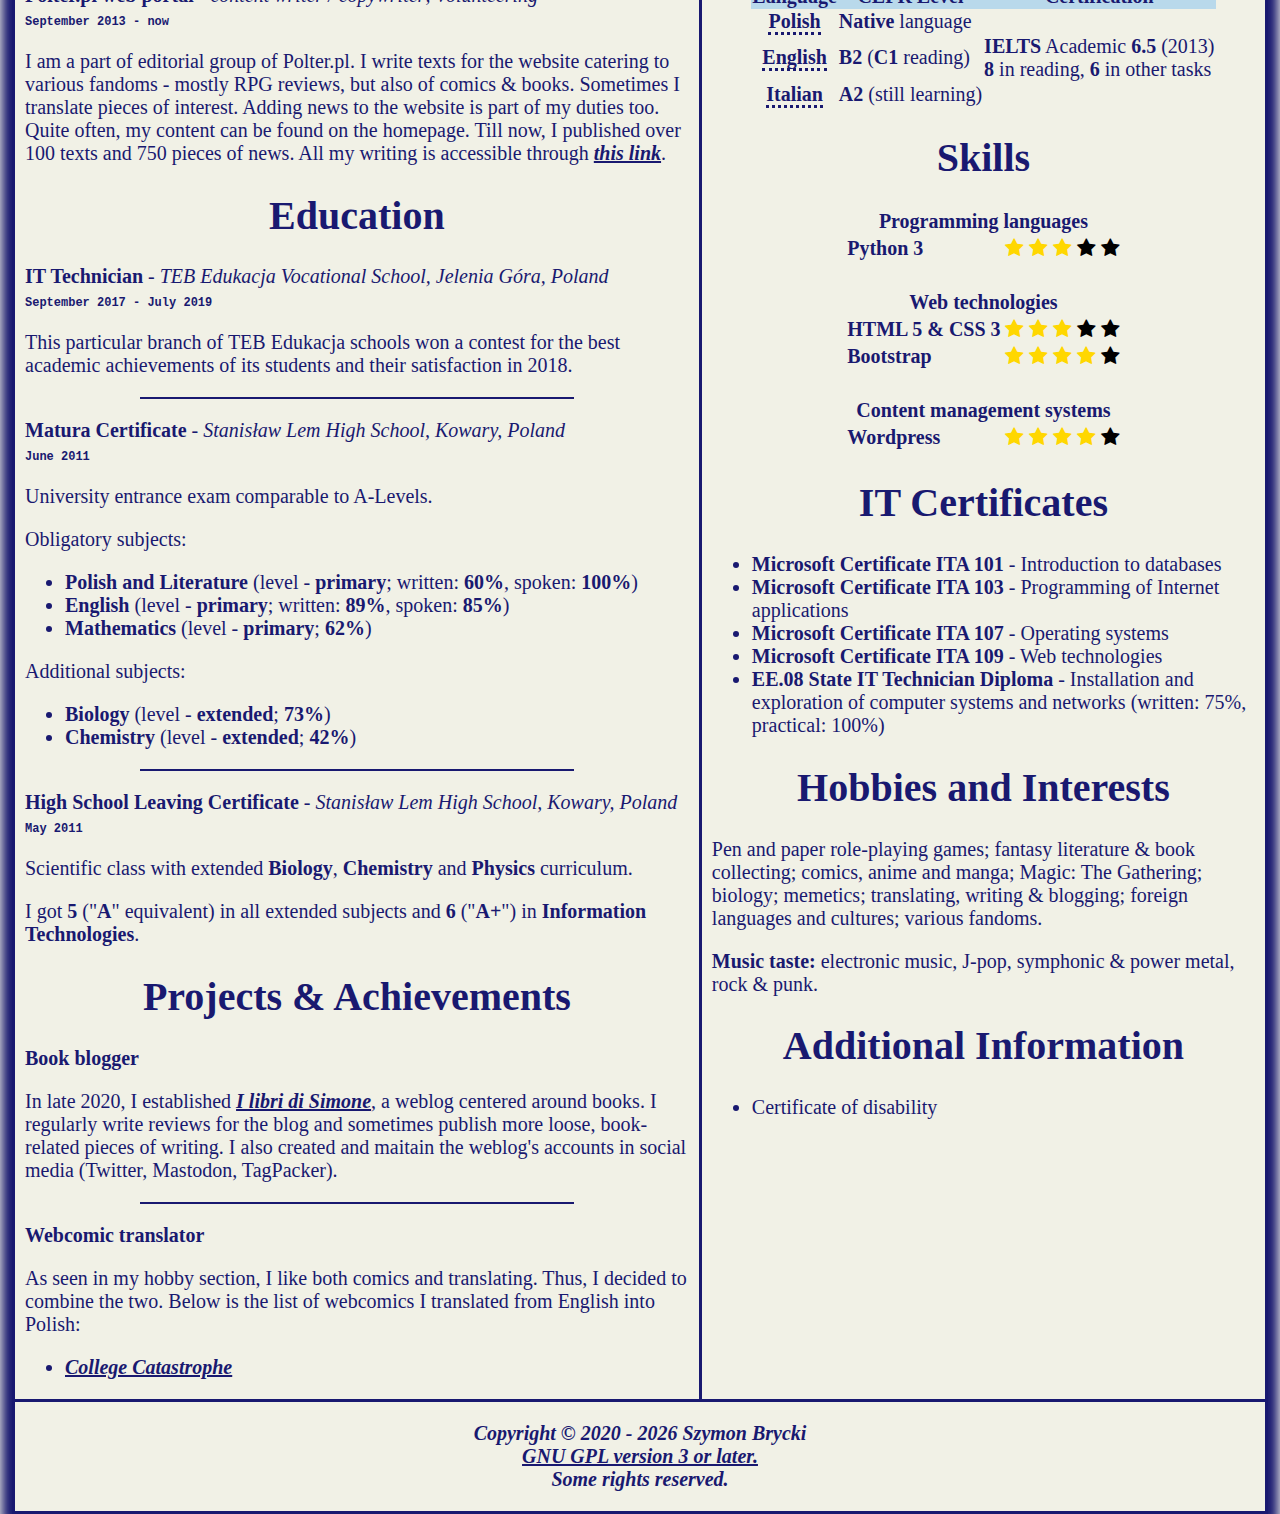
==== commit 359fbb60: "Ver 1.12.5" ====
--- a/index.html
+++ b/index.html
@@ -116,7 +116,7 @@
 					<p><b>Email</b>: <a href="mailto:szymon.brycki@gmail.com">szymon.brycki@gmail.com</a></p>
 					<p><b>Skype ID</b>: szymon.brycki92 </p>
 					<p><b>Tel. no.</b>: (+48) 667 963 413 </p> 
-					<p><b><a href="https://www.linkedin.com/in/szymon-brycki-3bb90572/">LinkedIn</a></b></p>
+					<p><b><a href="https://www.linkedin.com/in/szymon-brycki-3bb90572/">LinkedIn</a></b> ● <b><a href="https://github.com/SzymonBrycki">GitHub</a></b> </p> 
 				</div>
 			</div>
 
@@ -132,7 +132,7 @@
 							<h1>Experience</h1>
 							<p><b>Polter.pl web portal</b> - <i>content writer / copywriter; volunteering</i><br>
 							<span class="span-date">September 2013 - now</span></p>
-							<p>I am a part of editorial group of Polter.pl. I write texts for the website catering to various fandoms - mostly RPG reviews, but also of comics & books. Sometimes I translate pieces of interest. Adding news to the website is part of my duties too. Till now, I published over 100 texts and 750 pieces of news. All my writing is accessible through <a href="https://secure.polter.pl/user/view/user_id/15177.html">this link</a>.</p>
+							<p>I am a part of editorial group of Polter.pl. I write texts for the website catering to various fandoms - mostly RPG reviews, but also of comics & books. Sometimes I translate pieces of interest. Adding news to the website is part of my duties too. Quite often, my content can be found on the homepage. Till now, I published over 100 texts and 750 pieces of news. All my writing is accessible through <a href="https://secure.polter.pl/user/view/user_id/15177.html">this link</a>.</p>
 							
 							<h1>Education</h1>
 							<p><b>IT Technician</b> - <i>TEB Edukacja Vocational School, Jelenia Góra, Poland</i><br>
@@ -162,7 +162,7 @@
 					
 							<h1>Projects & Achievements</h1>
 							<p><b>Book blogger</b></p>
-							<p>In late 2020, I established <a href="https://libridisimone.wordpress.com/">I libri di Simone</a>, a weblog centered around books. I regularly write reviews for the blog and sometimes publish more loose, book-related pieces of writing. I also created and maitain the weblog's accounts in social media (Twitter, Mastodon).</p>
+							<p>In late 2020, I established <a href="https://libridisimone.wordpress.com/">I libri di Simone</a>, a weblog centered around books. I regularly write reviews for the blog and sometimes publish more loose, book-related pieces of writing. I also created and maitain the weblog's accounts in social media (Twitter, Mastodon, TagPacker).</p>
 							<hr>
 							<p><b>Webcomic translator</b></p>
 							<p>As seen in my hobby section, I like both comics and translating. Thus, I decided to combine the two. Below is the list of webcomics I translated from English into Polish:</p>
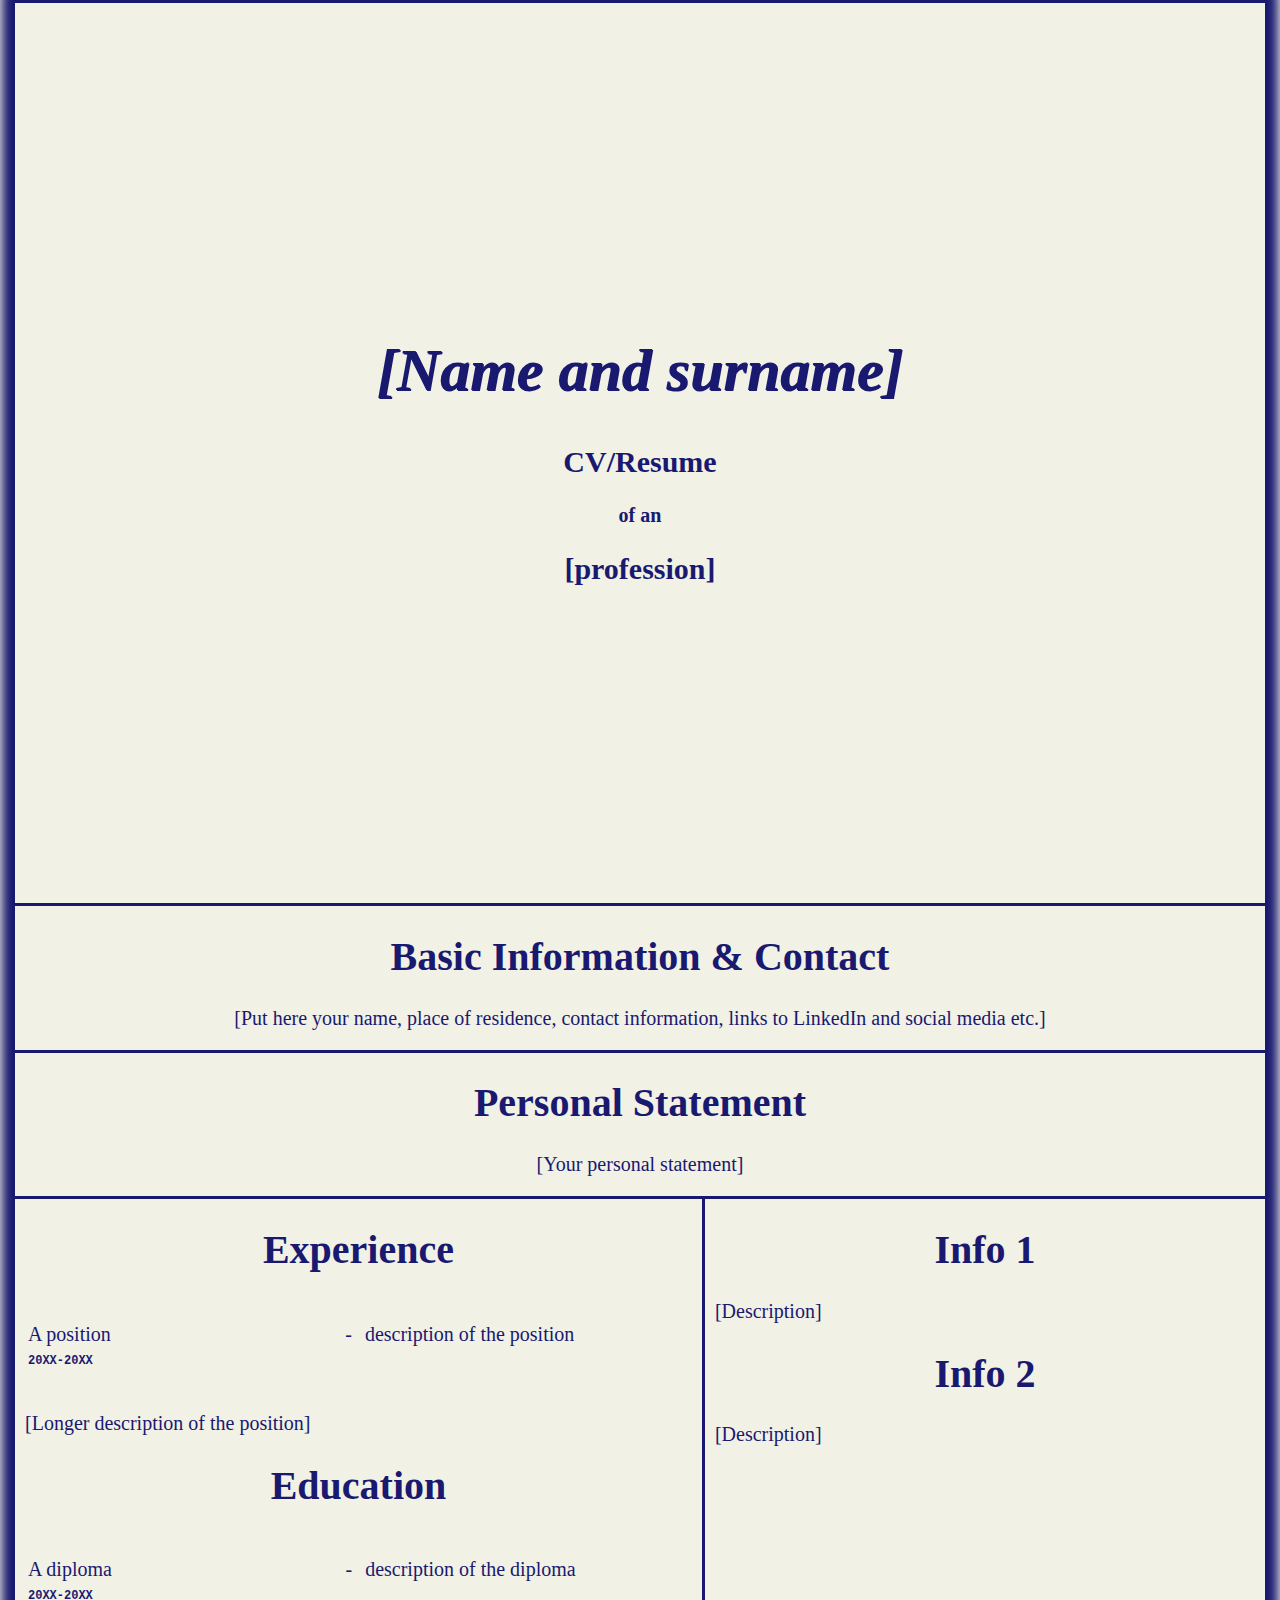
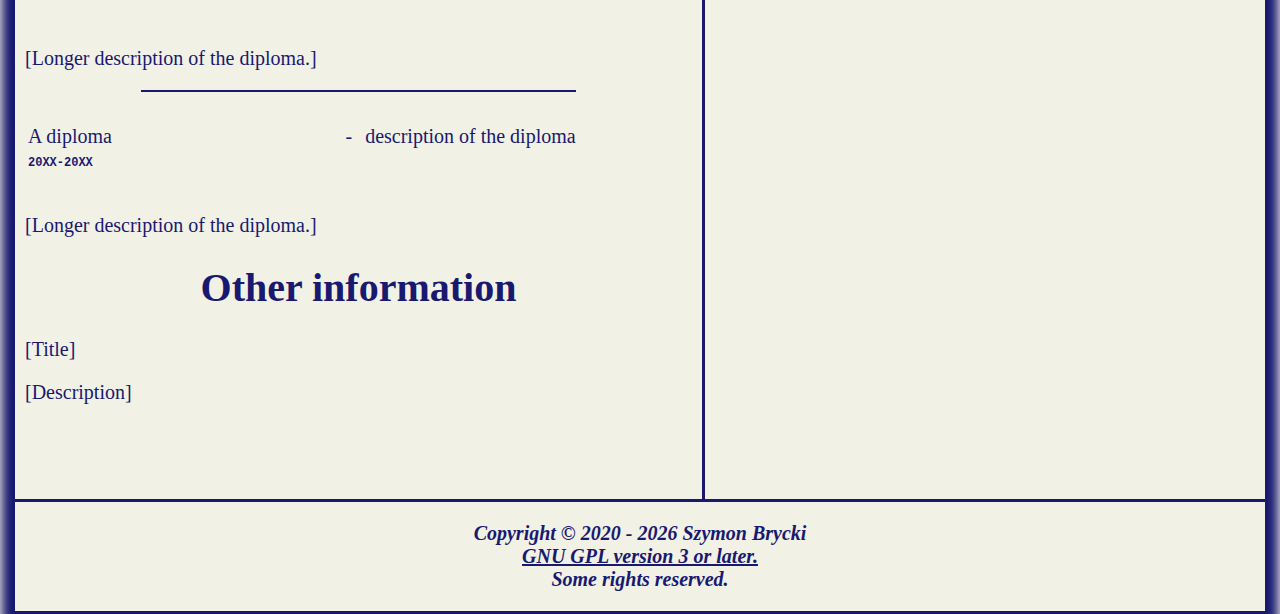
==== commit b279d569: "Ver 1.13" ====
--- a/index.html
+++ b/index.html
@@ -22,107 +22,25 @@
 		<div class="auto-div">
 			<div class="myheader">
 				<div class="myheader2">
-					<h1>Szymon Brycki</h1>
+					<h1>[Name and surname]</h1>
 					<h2>CV/Resume</h2>
 					<p><b>of an</b></p>
-					<h2>IT person</h2> 
-					<!--
-					<img id="myImage" src="IMG/Employee_good_colors_v2.png">
-					<br>
-					<br>
-					<a href="https://commons.wikimedia.org/wiki/File:Employee.svg"><span class="small-text">Copyright © Wikimedia Commons with modified colors</span></a>
-					<br>
-					<a href="https://creativecommons.org/licenses/by/4.0/"><img src="IMG/license.png"></a>
-					-->
+					<h2>[profession]</h2> 
 				</div>
 			</div>
 			
-			<!--
-			<div class="buttons">
-				
-				<h2><p align="center">Change the color theme of the webpage:</p></h2>
-				
-				<div class="buttons-center">
-	 
-					<button class="myButton" id="RedButton" onclick="changeRed()">Red</button></button>
-					<button class="myButton" id="GreenButton" onclick="changeGreen()">Green</button>
-					<button class="myButton" id="BlueButton" onclick="changeBlue()">Blue</button>
-
-				</div>
-				
-				<br>
-				
-				<div class="buttons-center">
-				
-					<button class="myButton" id="BWButton" onclick="changeBW()">B&amp;W</button>
-					<button class="myButton" id="PapyrusButton" onclick="changePapyrus()">Papyrus</button>
-				
-				</div>
-				
-				<script>
-				
-					function changeRed()
-					{
-						document.documentElement.style.setProperty('--bcolor', '#FFF4F3');
-						document.documentElement.style.setProperty('--fcolor', '#800020');
-						document.documentElement.style.setProperty('--thcolor', '#FF8588');
-						document.getElementById("myImage").src = "IMG/Employee_good_colors_v_red.png";
-					}
-					
-					function changeGreen()
-					{
-						document.documentElement.style.setProperty('--bcolor', '#DFF8D5');
-						document.documentElement.style.setProperty('--fcolor', '#006400');
-						document.documentElement.style.setProperty('--thcolor', '#00E600');
-						document.getElementById("myImage").src = "IMG/Employee_good_colors_v_green.png";
-					}
-					
-					function changeBlue()
-					{
-						document.documentElement.style.setProperty('--bcolor', '#F1F1E6');
-						document.documentElement.style.setProperty('--fcolor', '#3D486B');
-						document.documentElement.style.setProperty('--thcolor', '#C5CEC2');
-						document.getElementById("myImage").src = "IMG/Employee_good_colors_v_blue.png";
-					}
-					
-					function changeBW()
-					{
-						document.documentElement.style.setProperty('--bcolor', 'white');
-						document.documentElement.style.setProperty('--fcolor', 'black');
-						document.documentElement.style.setProperty('--thcolor', 'lightgray');
-						document.getElementById("myImage").src = "IMG/Employee_good_colors_vBW.png";
-					}
-					
-					function changePapyrus()
-					{
-						document.documentElement.style.setProperty('--bcolor', '#ffff67');
-						document.documentElement.style.setProperty('--fcolor', '#606060'); 
-						document.documentElement.style.setProperty('--thcolor', '#f1f286');
-						document.getElementById("myImage").src = "IMG/Employee_good_colors_v_papyrus.png";
-					}
-				</script>
-				
-				<br>
-			
-			</div>
-			-->
 			
 			<div class="basic-info">
 				<h1 align="center">Basic Information & Contact</h1>
 				
 				<div align="center">
-					<p><b>Name</b>: Szymon Brycki</p>
-					<p><b>Current country of residency</b>: Poland</p>
-					<p><b>Email</b>: <a href="mailto:szymon.brycki@gmail.com">szymon.brycki@gmail.com</a></p>
-					<p><b>Skype ID</b>: szymon.brycki92 </p>
-					<p><b>Tel. no.</b>: (+48) 667 963 413 </p> 
-					<p><b><a href="https://www.linkedin.com/in/szymon-brycki-3bb90572/">LinkedIn</a></b> ● <b><a href="https://github.com/SzymonBrycki">GitHub</a></b> </p> 
+					<p>[Put here your name, place of residence, contact information, links to LinkedIn and social media etc.]</p>
 				</div>
 			</div>
 
 			<div class="career-goals">
 				<h1>Personal Statement</h1>
-				<p>I possess a IT technician diploma from a vocational school. During my IT education I have learned basics of various technologies, but I would like to develop myself as a Python programmer – at least for now. In the future, I would like to learn more, both in terms of information technologies and foreign languages – my short-term focus is to become fluent in Italian, but later on, I would like to learn German.</p>
+				<p>[Your personal statement]</p>
 			</div>   
 			
 			<div class="container">
@@ -130,164 +48,61 @@
 						<div class="div-padding">
 							
 							<h1>Experience</h1>
-							<p><b>Polter.pl web portal</b> - <i>content writer / copywriter; volunteering</i><br>
-							<span class="span-date">September 2013 - now</span></p>
-							<p>I am a part of editorial group of Polter.pl. I write texts for the website catering to various fandoms - mostly RPG reviews, but also of comics & books. Sometimes I translate pieces of interest. Adding news to the website is part of my duties too. Quite often, my content can be found on the homepage. Till now, I published over 100 texts and 750 pieces of news. All my writing is accessible through <a href="https://secure.polter.pl/user/view/user_id/15177.html">this link</a>.</p>
+
+							<table>
+								<tr>
+									<td class="td-job-description td-with-width"><p>A position <br>
+										<span class="span-date">20XX-20XX</span><p></td>
+									<td class="td-job-description td-with-padding"><p> - </p></td>
+									<td class="td-job-description td-with-width"><p>description of the position</p></td>
+								</tr>
+							</table>
+
+							<p>[Longer description of the position]</p>
+
+
+							<h1>Education</h1>
 							
-							<h1>Education</h1>
-							<p><b>IT Technician</b> - <i>TEB Edukacja Vocational School, Jelenia Góra, Poland</i><br>
-							<span class="span-date">September 2017 - July 2019</span></p>
-							<p>This particular branch of TEB Edukacja schools won a contest for the best academic achievements of its students and their satisfaction in 2018.</p>
+							<table>
+								<tr>
+									<td class="td-job-description td-with-width"><p>A diploma <br>
+										<span class="span-date">20XX-20XX</span><p></td>
+									<td class="td-job-description td-with-padding"><p> - </p></td>
+									<td class="td-job-description td-with-width"><p>description of the diploma</p></td>
+								</tr>
+							</table>
+					
+							<p>[Longer description of the diploma.]</p>
+
 							<hr>
-							<p><b>Matura Certificate</b> - <i>Stanisław Lem High School, Kowary, Poland</i><br>
-							<span class="span-date">June 2011</span></p>
-							<p>University entrance exam comparable to A-Levels.<p>
-							<p> Obligatory subjects:</p>
-							<ul>
-								<li><b>Polish and Literature</b> (level - <b>primary</b>; written: <b>60%</b>, spoken: <b>100%</b>)</li>
-								<li><b>English</b> (level - <b>primary</b>; written: <b>89%</b>, spoken: <b>85%</b>)</li>
-								<li><b>Mathematics</b> (level - <b>primary</b>; <b>62%</b>)</li>
-							</ul>
-							<p>Additional subjects:</p>
-							<ul>
-								<li><b>Biology</b> (level - <b>extended</b>; <b>73%</b>) </li>
-								<li><b>Chemistry</b> (level - <b>extended</b>; <b>42%</b>)</li>
-							</ul>
-							<hr>
-							<p><b>High School Leaving Certificate</b> - <i>Stanisław Lem High School, Kowary, Poland</i><br>
-							<span class="span-date">May 2011</span></p>
-							<p>Scientific class with extended <b>Biology</b>, <b>Chemistry</b> and <b>Physics</b> curriculum.</p>
-							<p>I got <b>5</b> ("<b>A</b>" equivalent) in all extended subjects and <b>6</b> ("<b>A+</b>") in <b>Information Technologies</b>.</p>
-							<!--BELOW GOES TEXT-->
+
+							<table>
+								<tr>
+									<td class="td-job-description td-with-width"><p>A diploma <br>
+										<span class="span-date">20XX-20XX</span><p></td>
+									<td class="td-job-description td-with-padding"><p> - </p></td>
+									<td class="td-job-description td-with-width"><p>description of the diploma</p></td>
+								</tr>
+							</table>
 					
-							<h1>Projects & Achievements</h1>
-							<p><b>Book blogger</b></p>
-							<p>In late 2020, I established <a href="https://libridisimone.wordpress.com/">I libri di Simone</a>, a weblog centered around books. I regularly write reviews for the blog and sometimes publish more loose, book-related pieces of writing. I also created and maitain the weblog's accounts in social media (Twitter, Mastodon, TagPacker).</p>
-							<hr>
-							<p><b>Webcomic translator</b></p>
-							<p>As seen in my hobby section, I like both comics and translating. Thus, I decided to combine the two. Below is the list of webcomics I translated from English into Polish:</p>
-							<ul>
-								<li><a href="https://www.tigerknight.com/cc/2000-11-10/pl">College Catastrophe</a></li>
-							</ul>
+							<p>[Longer description of the diploma.]</p>
+
+							<h1>Other information</h1>
+							<p>[Title]</p>
+							<p>[Description]</p>
 						</div>
 					</div>
 
 					<div id="additional-part" class="divs-equal">
 						<div class="div-padding">
-							<h1>Languages and Certificates</h1>
+
+							<h1>Info 1</h1>
 							
-							<!-- td order: language, CEFR, (possible) certificates -->
-							<table class="center-table no-space">
-								<tr>
-									<th class="center-inside-table"><b>Language</b></th>
-									<th class="center-inside-table"><b>CEFR Level</b></th>
-									<th class="center-inside-table"><b>Certification</b></th>
-								</tr>
-								<tr>
-									<td class="center-inside-table"><b><span class="language-info" title="I know approximatelly 40 000 words.">Polish</span></b></td>
-									<td><b>Native</b> language</td>
-									<td> </td>
-								</tr>
-								<tr>
-									<td class="center-inside-table"><b><span class="language-info" title="Actively I know around 7 000 - 8 000 words. When it comes to reading, I understand slightly more than 15 000.">English</span></b></td>
-									<td><b>B2</b> (<b>C1</b> reading)</td>
-									<td><b>IELTS</b> Academic <b>6.5</b> (2013) <br> <b>8</b> in reading, <b>6</b> in other tasks</td>
-								</tr>
-								<tr>
-									<td class="center-inside-table"><b><span class="language-info" title="I know circa 1 000 most common words.">Italian</span></b></td>
-									<td><b>A2</b> (still learning)</td>
-									<td> </td>
-								</tr>
-							</table>
+							<p>[Description]</p>
 							
-							<h1>Skills</h1>
+							<h1>Info 2</h1>
 	
-							<table class="center-table">
-								
-								<tr>
-									<td colspan="2" class="table-center-text"><b>Programming languages</b></td>
-								</tr>
-								
-								<tr>
-									<td><b>Python 3</b></td>
-									<td>
-										<span class="fa fa-star checked"></span>
-										<span class="fa fa-star checked"></span>
-										<span class="fa fa-star checked"></span>
-										<span class="fa fa-star"></span>
-										<span class="fa fa-star"></span> 
-									</td>
-								</tr>
-								
-								<tr>
-									<td><br></td>
-								</tr>
-								
-								<tr>
-									<td colspan="2" class="table-center-text"><b>Web technologies</b></td>
-								</tr>
-								
-								<tr>
-									<td><b>HTML 5 & CSS 3</b></td>
-									<td>
-										<span class="fa fa-star checked"></span>
-										<span class="fa fa-star checked"></span>
-										<span class="fa fa-star checked"></span>
-										<span class="fa fa-star"></span>
-										<span class="fa fa-star"></span>
-									</td>
-								</tr>
-								
-								<tr>
-									<td><b>Bootstrap</b></td>
-									<td>
-										<span class="fa fa-star checked"></span>
-										<span class="fa fa-star checked"></span>
-										<span class="fa fa-star checked"></span>
-										<span class="fa fa-star checked"></span>
-										<span class="fa fa-star"></span>
-									</td>
-								</tr>
-								
-								<tr>
-									<td><br></td>
-								</tr>
-								
-								<tr>
-									<td colspan="2" class="table-center-text"><b>Content management systems</b></td>
-								</tr>
-								
-								<tr>
-									<td><b>Wordpress</b></td>
-									<td>
-										<span class="fa fa-star checked"></span>
-										<span class="fa fa-star checked"></span>
-										<span class="fa fa-star checked"></span>
-										<span class="fa fa-star checked"></span>
-										<span class="fa fa-star"></span>
-									</td>
-								</tr>
-								
-							</table>
-
-							
-							<h1>IT Certificates</h1>
-							<ul>
-								<li><b>Microsoft Certificate ITA 101</b> - Introduction to databases</li>
-								<li><b>Microsoft Certificate ITA 103</b> - Programming of Internet applications</li>
-								<li><b>Microsoft Certificate ITA 107</b> - Operating systems</li>
-								<li><b>Microsoft Certificate ITA 109</b> - Web technologies</li>
-								<li><b>EE.08 State IT Technician Diploma</b> - Installation and exploration of computer systems and networks (written: 75%, practical: 100%)</li>
-							</ul>
-							
-							<h1>Hobbies and Interests</h1>
-							<p>Pen and paper role-playing games; fantasy literature & book collecting; comics, anime and manga; Magic: The Gathering; biology; memetics; translating, writing & blogging; foreign languages and cultures; various fandoms.</p>
-							<p><b>Music taste:</b> electronic music, J-pop, symphonic & power metal, rock & punk.</p>
-							
-							<h1>Additional Information</h1>
-							<ul>
-								<li>Certificate of disability</li>
-							</ul>
+							<p>[Description]</p>
 							
 						</div>	
 					</div>
--- a/style.css
+++ b/style.css
@@ -79,7 +79,7 @@
 	
 div.myheader2
 {
-	max-width: 75vh;
+	max-width: 95vh;
 }
 
 div.myheader h1
@@ -262,21 +262,30 @@
 	text-align: center;
 }
 
-/*
- *******************************************
- * !!! SCROLLBAR BELOW !!!
- *******************************************  
- *  */
-
-*::-webkit-scrollbar-thumb
-{
-	background-color: var(--fcolor);
-	border-radius: 10px;
-}
-
-*::-webkit-scrollbar-track
-{
-	background-color: var(--bcolor);
+.star-gold
+{
+	color: gold;
+}
+
+.star-black
+{
+	color: black;
+}
+
+.td-job-description
+{
+	/* max-width: 50vw; */
+	vertical-align: top;
+}
+
+.td-with-padding
+{
+	padding-right: 10px;
+}
+
+.td-with-width
+{
+	width: 40vw;
 }
 
 /*
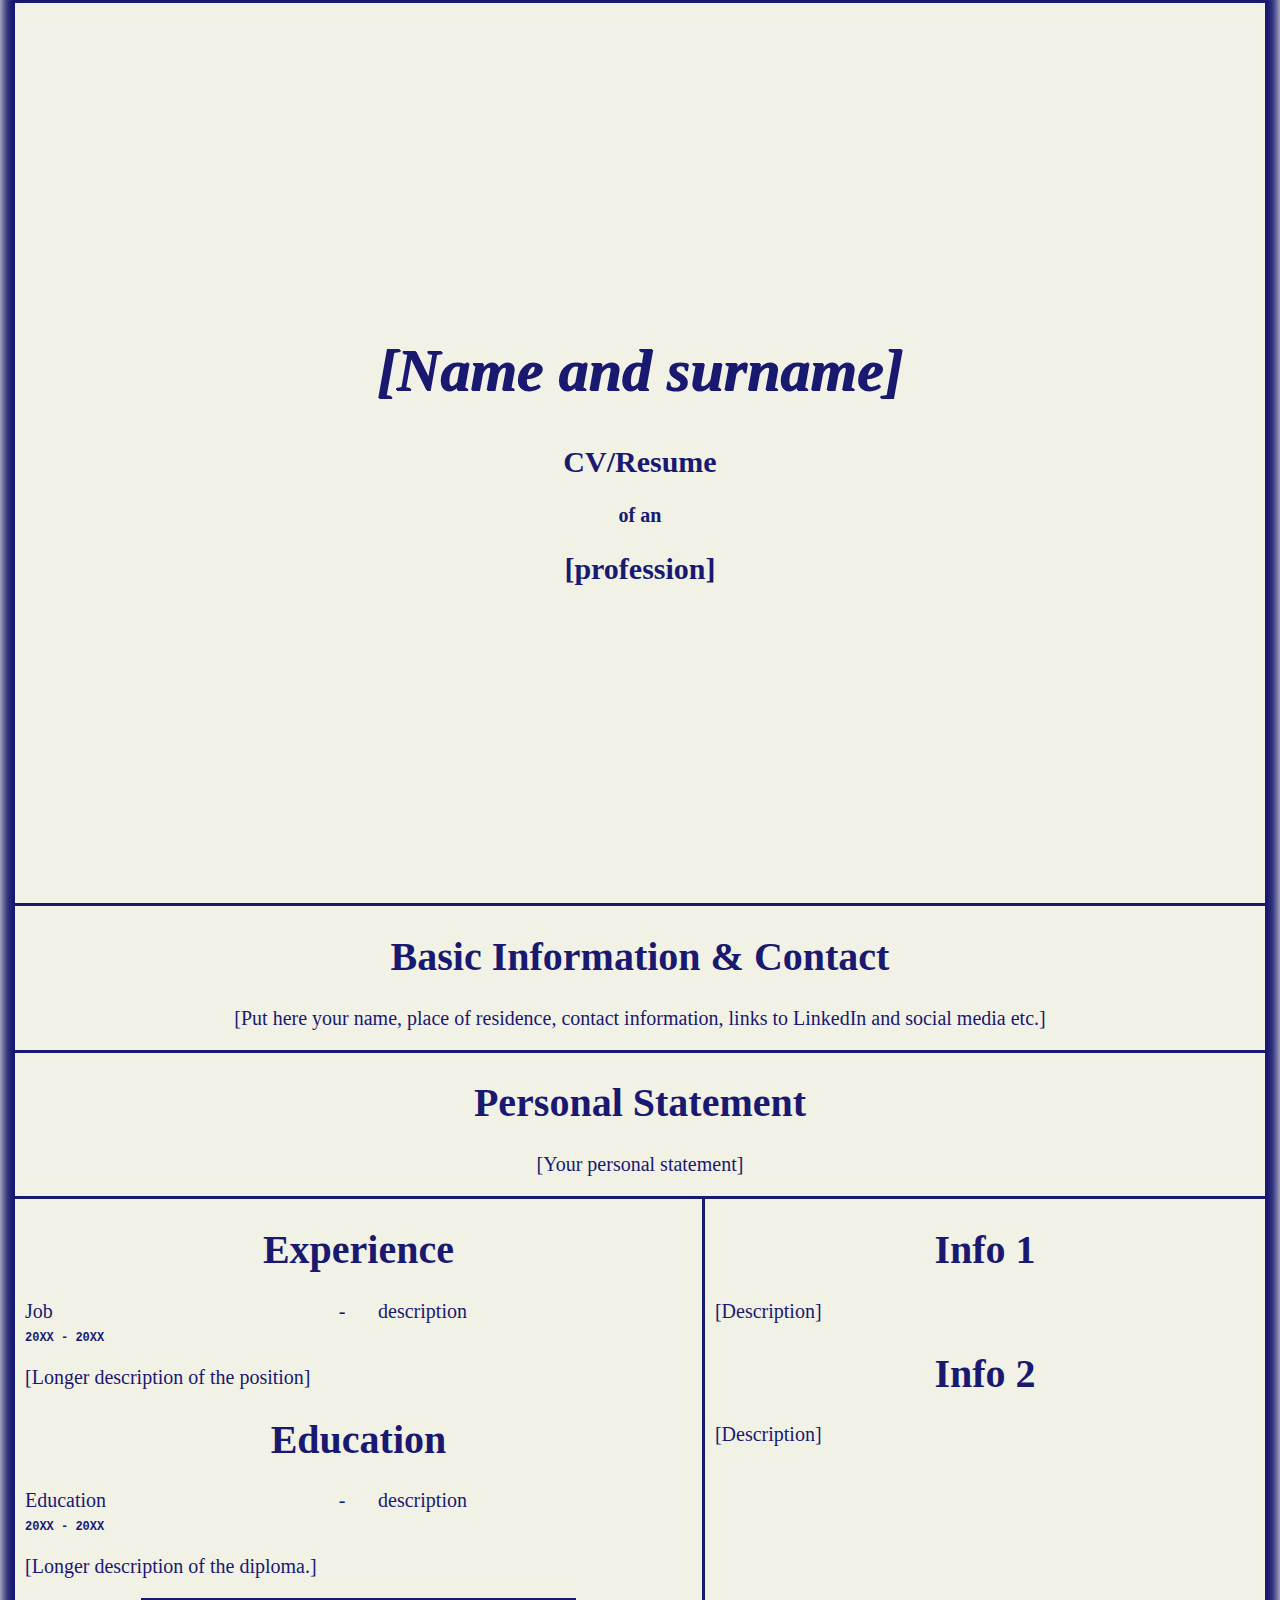
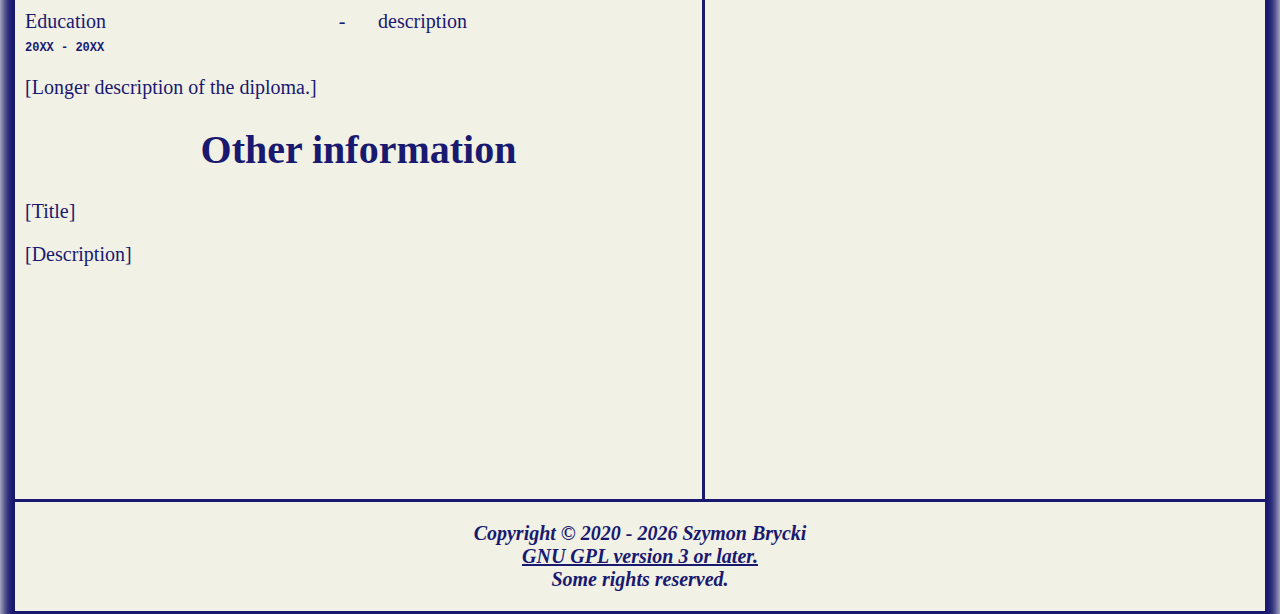
==== commit 7a3b93cf: "Ver 1.13.1" ====
--- a/index.html
+++ b/index.html
@@ -49,41 +49,38 @@
 							
 							<h1>Experience</h1>
 
-							<table>
-								<tr>
-									<td class="td-job-description td-with-width"><p>A position <br>
-										<span class="span-date">20XX-20XX</span><p></td>
-									<td class="td-job-description td-with-padding"><p> - </p></td>
-									<td class="td-job-description td-with-width"><p>description of the position</p></td>
-								</tr>
-							</table>
+							<div class="table-job">
+								<div class="table-job-job">Job <br>
+									<span class="span-date">20XX - 20XX</span></div> 
+								<div class="table-job-middle">-</div> 
+								<div class="table-job-description">description</div>
+
+							</div>
 
 							<p>[Longer description of the position]</p>
 
 
 							<h1>Education</h1>
 							
-							<table>
-								<tr>
-									<td class="td-job-description td-with-width"><p>A diploma <br>
-										<span class="span-date">20XX-20XX</span><p></td>
-									<td class="td-job-description td-with-padding"><p> - </p></td>
-									<td class="td-job-description td-with-width"><p>description of the diploma</p></td>
-								</tr>
-							</table>
+							<div class="table-job">
+								<div class="table-job-job">Education <br>
+									<span class="span-date">20XX - 20XX</span></div> 
+								<div class="table-job-middle">-</div> 
+								<div class="table-job-description">description</div>
+
+							</div>
 					
 							<p>[Longer description of the diploma.]</p>
 
 							<hr>
 
-							<table>
-								<tr>
-									<td class="td-job-description td-with-width"><p>A diploma <br>
-										<span class="span-date">20XX-20XX</span><p></td>
-									<td class="td-job-description td-with-padding"><p> - </p></td>
-									<td class="td-job-description td-with-width"><p>description of the diploma</p></td>
-								</tr>
-							</table>
+							<div class="table-job">
+								<div class="table-job-job">Education <br>
+									<span class="span-date">20XX - 20XX</span></div> 
+								<div class="table-job-middle">-</div> 
+								<div class="table-job-description">description</div>
+
+							</div>
 					
 							<p>[Longer description of the diploma.]</p>
 
--- a/style.css
+++ b/style.css
@@ -288,6 +288,31 @@
 	width: 40vw;
 }
 
+.table-job
+{
+	width: 100%;
+	display: table;
+}
+
+.table-job-job
+{
+	width: 40%;
+	display: table-cell;
+}
+
+.table-job-middle
+{
+	width: 5%;
+	padding-right: 10px;
+	display: table-cell;
+}
+
+.table-job-description
+{
+	width: 40%;
+	display: table-cell;
+}
+
 /*
  * *****************************************
  *  !!! MOBILE BELOW !!!
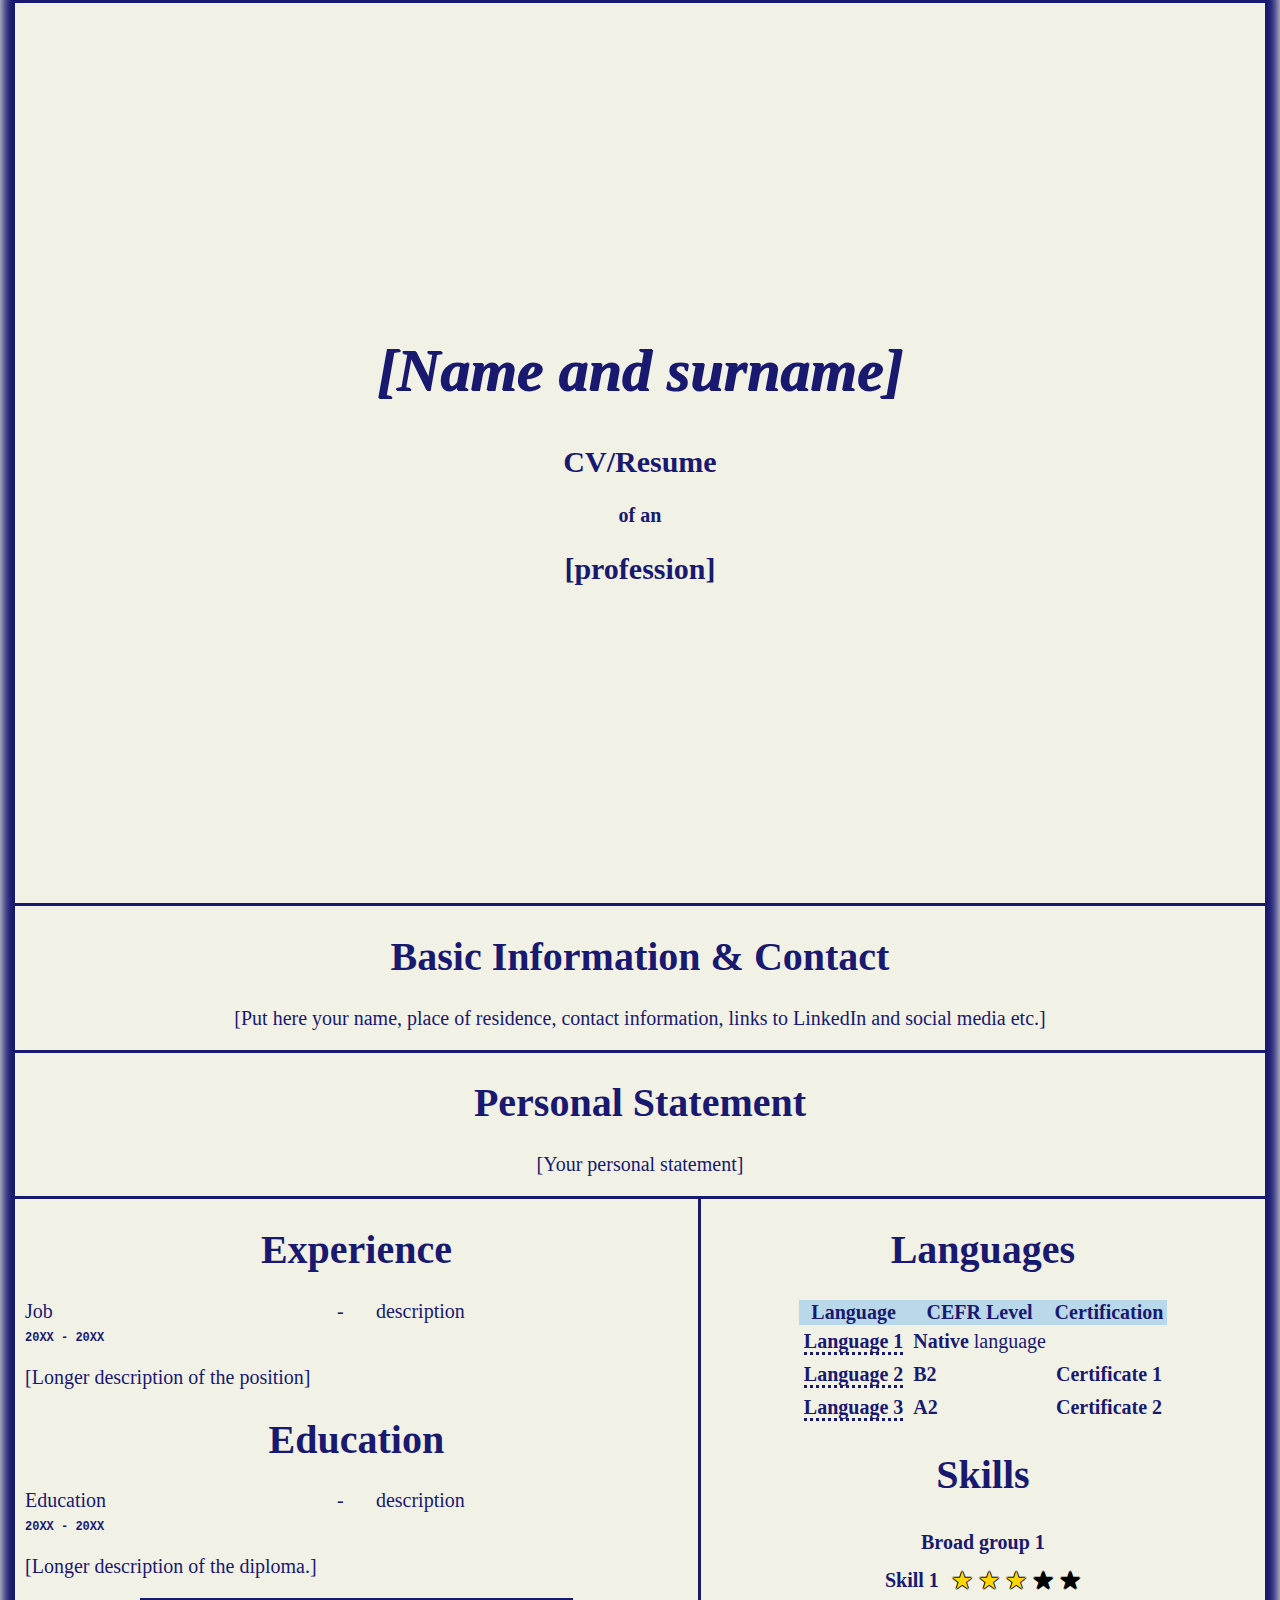
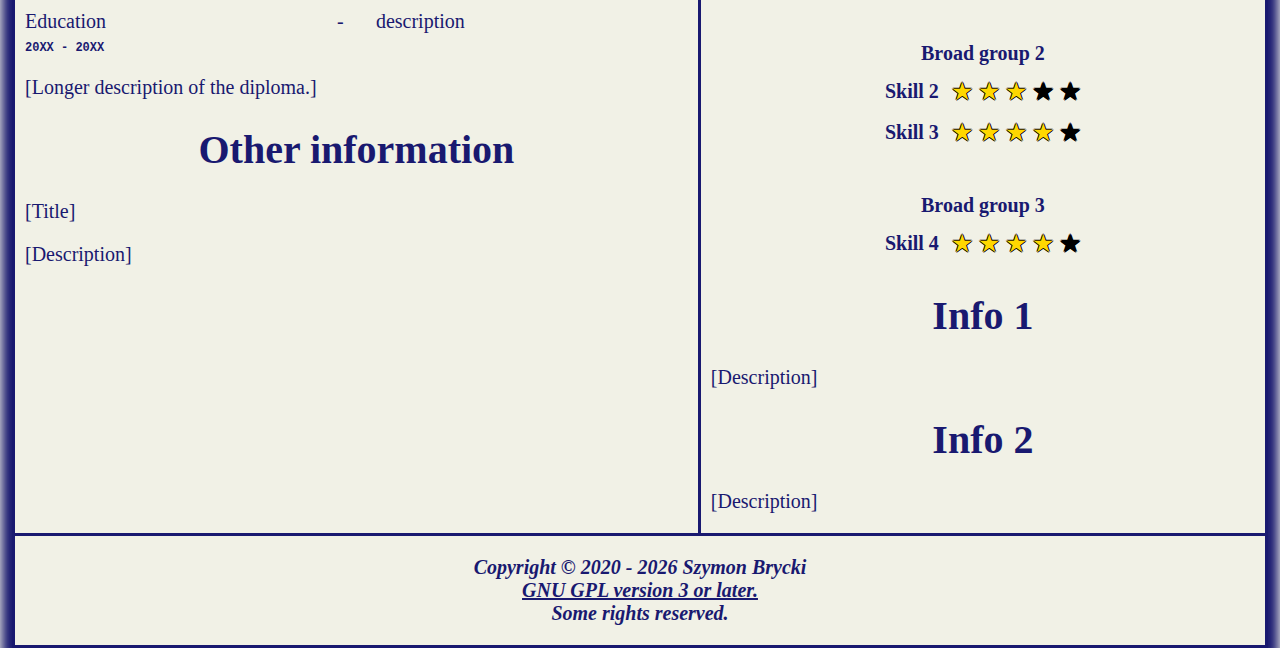
==== commit 9f49c43c: "Ver 1.13.1" ====
--- a/index.html
+++ b/index.html
@@ -93,6 +93,101 @@
 					<div id="additional-part" class="divs-equal">
 						<div class="div-padding">
 
+							<h1>Languages</h1>
+							
+							<table class="center-table no-space">
+								<tr>
+									<th class="center-inside-table"><b>Language</b></th>
+									<th class="center-inside-table"><b>CEFR Level</b></th>
+									<th class="center-inside-table"><b>Certification</b></th>
+								</tr>
+								<tr>
+									<td class="center-inside-table"><b><span class="language-info" title="Number of known words 1">Language 1</span></b></td>
+									<td><b>Native</b> language</td>
+									<td> </td>
+								</tr>
+								<tr>
+									<td class="center-inside-table"><b><span class="language-info" title="Number of known words 2">Language 2</span></b></td>
+									<td><b>B2</b></td>
+									<td><b>Certificate 1</b></td>
+								</tr>
+								<tr>
+									<td class="center-inside-table"><b><span class="language-info" title="Number of known words 3">Language 3</span></b></td>
+									<td><b>A2</b></td>
+									<td><b>Certificate 2</b> </td>
+								</tr>
+							</table>
+							
+							<h1>Skills</h1>
+	
+							<table class="center-table">
+								
+								<tr>
+									<td colspan="2" class="table-center-text"><b>Broad group 1</b></td>
+								</tr>
+								
+								<tr>
+									<td><b>Skill 1</b></td>
+									<td>
+										<span class="star-gold">★</span>
+										<span class="star-gold">★</span>
+										<span class="star-gold">★</span>
+										<span class="star-black">★</span>
+										<span class="star-black">★</span>
+									</td>
+								</tr>
+								
+								<tr>
+									<td><br></td>
+								</tr>
+								
+								<tr>
+									<td colspan="2" class="table-center-text"><b>Broad group 2</b></td>
+								</tr>
+								
+								<tr>
+									<td><b>Skill 2</b></td>
+									<td>
+										<span class="star-gold">★</span>
+										<span class="star-gold">★</span>
+										<span class="star-gold">★</span>
+										<span class="star-black">★</span>
+										<span class="star-black">★</span>
+									</td>
+								</tr>
+								
+								<tr>
+									<td><b>Skill 3</b></td>
+									<td>
+										<span class="star-gold">★</span>
+										<span class="star-gold">★</span>
+										<span class="star-gold">★</span>
+										<span class="star-gold">★</span>
+										<span class="star-black">★</span>
+									</td>
+								</tr>
+								
+								<tr>
+									<td><br></td>
+								</tr>
+								
+								<tr>
+									<td colspan="2" class="table-center-text"><b>Broad group 3</b></td>
+								</tr>
+								
+								<tr>
+									<td><b>Skill 4</b></td>
+									<td>
+										<span class="star-gold">★</span>
+										<span class="star-gold">★</span>
+										<span class="star-gold">★</span>
+										<span class="star-gold">★</span>
+										<span class="star-black">★</span>
+									</td>
+								</tr>
+								
+							</table>
+
 							<h1>Info 1</h1>
 							
 							<p>[Description]</p>
--- a/style.css
+++ b/style.css
@@ -186,6 +186,11 @@
 	background-color: var(--thcolor);
 }
 
+td
+{
+	padding: 5px;
+}
+
 .center-inside-table
 {
 	text-align: center;
@@ -311,6 +316,20 @@
 {
 	width: 40%;
 	display: table-cell;
+}
+
+.star-gold
+{
+	color: gold;
+	font-size: 25px;
+	text-shadow: -1px 0 black, 0 1px black, 1px 0 black, 0 -1px black;
+}
+
+.star-black
+{
+	color: black;
+	font-size: 25px;
+	text-shadow: -1px 0 black, 0 1px black, 1px 0 black, 0 -1px black;
 }
 
 /*
